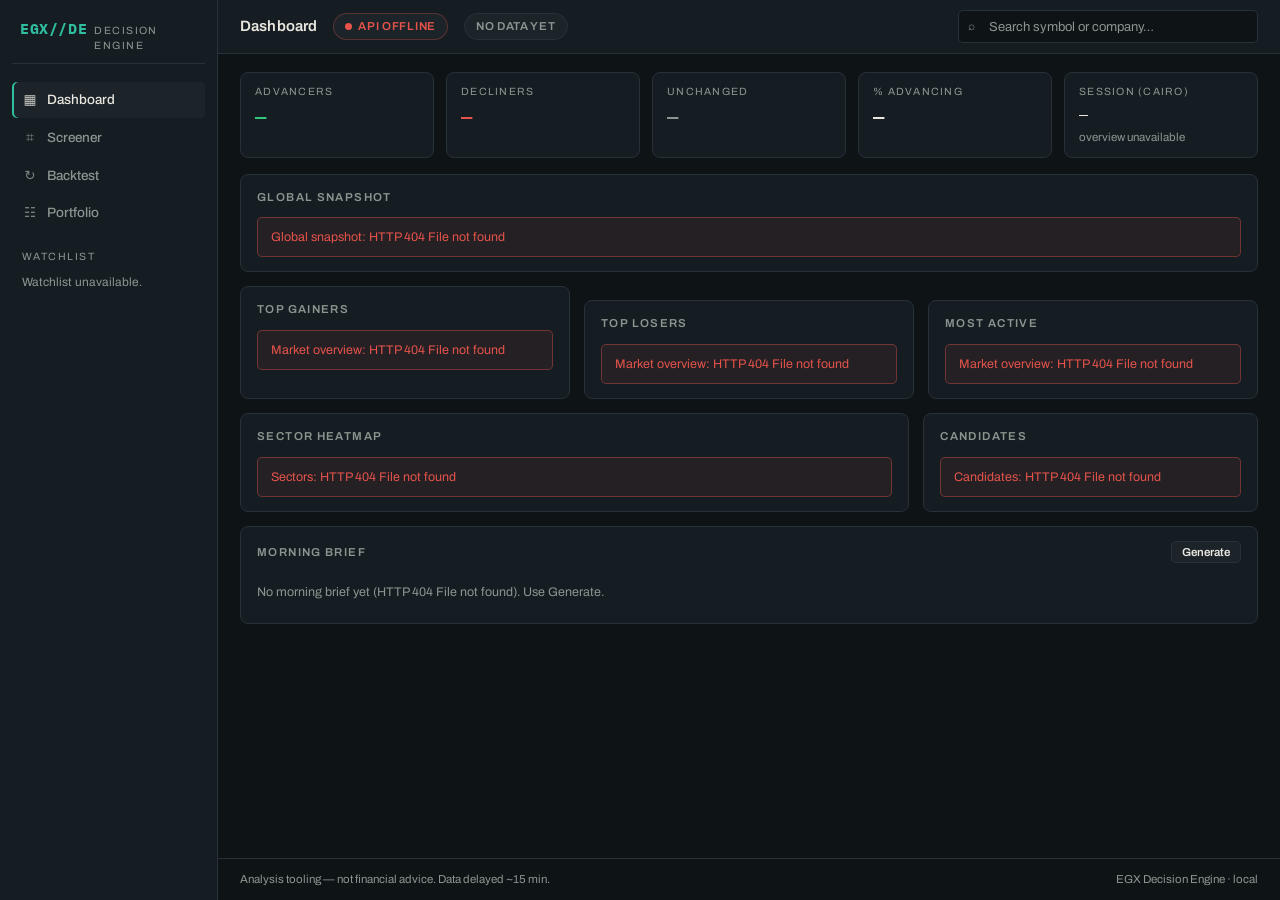
==== web/index.html @ e4b248fb "Add EGX decision engine app, web UI, tests, and docs" ====
<!DOCTYPE html>
<html lang="en">
<head>
<meta charset="utf-8">
<meta name="viewport" content="width=device-width, initial-scale=1">
<title>Dashboard — EGX Decision Engine</title>
<link rel="preconnect" href="https://fonts.googleapis.com">
<link rel="preconnect" href="https://fonts.gstatic.com" crossorigin>
<link href="https://fonts.googleapis.com/css2?family=Archivo:wght@400;500;600;700&family=IBM+Plex+Mono:wght@400;500;600;700&display=swap" rel="stylesheet">
<link rel="stylesheet" href="assets/app.css">
</head>
<body>
<div class="app">
  <aside id="sidebar"></aside>
  <div class="main">
    <header id="topbar"></header>
    <main class="content">

      <div class="stat-row" id="stat-row">
        <div class="stat"><div class="stat-label">Advancers</div><div class="stat-value up" id="st-adv">—</div></div>
        <div class="stat"><div class="stat-label">Decliners</div><div class="stat-value down" id="st-dec">—</div></div>
        <div class="stat"><div class="stat-label">Unchanged</div><div class="stat-value flat" id="st-unch">—</div></div>
        <div class="stat"><div class="stat-label">% Advancing</div><div class="stat-value" id="st-padv">—</div></div>
        <div class="stat"><div class="stat-label">Session (Cairo)</div><div class="stat-value" id="st-session" style="font-size:15px">—</div><div class="stat-sub" id="st-session-sub"></div></div>
      </div>

      <div class="card" style="margin-bottom:14px">
        <div class="card-title"><span>Global snapshot</span></div>
        <div id="global-strip"><div class="skeleton"><div class="sk-line" style="width:70%"></div></div></div>
      </div>

      <div class="grid grid-3" style="margin-bottom:14px">
        <div class="card">
          <div class="card-title"><span>Top gainers</span></div>
          <div id="tbl-gainers"></div>
        </div>
        <div class="card">
          <div class="card-title"><span>Top losers</span></div>
          <div id="tbl-losers"></div>
        </div>
        <div class="card">
          <div class="card-title"><span>Most active</span></div>
          <div id="tbl-active"></div>
        </div>
      </div>

      <div class="grid grid-main" style="margin-bottom:14px">
        <div class="card" style="margin:0">
          <div class="card-title"><span>Sector heatmap</span><span class="as-of muted" id="sectors-asof"></span></div>
          <div id="heatmap"></div>
        </div>
        <div class="card" style="margin:0">
          <div class="card-title"><span>Candidates</span><span class="as-of muted" id="cands-asof"></span></div>
          <div id="candidates"></div>
        </div>
      </div>

      <div class="card">
        <div class="card-title">
          <span>Morning brief</span>
          <button class="btn small" id="btn-brief">Generate</button>
        </div>
        <div id="brief-box"></div>
      </div>

    </main>
    <footer class="footer">
      <span>Analysis tooling — not financial advice. Data delayed ~15 min.</span>
      <span class="muted">EGX Decision Engine · local</span>
    </footer>
  </div>
</div>

<script src="assets/api.js"></script>
<script src="assets/ui.js"></script>
<script>
(function () {
  "use strict";
  var U = window.UI;

  document.addEventListener("DOMContentLoaded", function () {
    renderSidebar("dashboard");
    renderTopbar("Dashboard");
    renderMobileNav("dashboard");
    loadOverview();
    loadGlobal();
    loadSectors();
    loadCandidates();
    loadBrief();
    document.getElementById("btn-brief").addEventListener("click", generateBrief);
  });

  /* ---------- shared table builder ---------- */

  function stockTable(rows, changeKeyFirst) {
    if (!rows || !rows.length) return el("div", { class: "empty-note", text: "No rows returned." });
    var tbody = el("tbody");
    rows.slice(0, 8).forEach(function (row) {
      var sym = U.symbolOf(row) || "?";
      var price = U.pickNum(row, U.KEYS.PRICE);
      var chg = U.pickNum(row, U.KEYS.CHANGE);
      var vol = U.pickNum(row, U.KEYS.VOLUME);
      tbody.appendChild(el("tr", {
        style: { cursor: "pointer" },
        onclick: function () { window.location.href = "stock.html?symbol=" + encodeURIComponent(sym); },
      }, [
        el("td", {}, el("a", { class: "sym", href: "stock.html?symbol=" + encodeURIComponent(sym), text: sym, onclick: function (e) { e.stopPropagation(); } })),
        el("td", { class: "num", text: fmtNum(price) }),
        el("td", { class: "num" }, fmtPct(chg)),
        el("td", { class: "num muted", text: fmtCompact(vol) }),
      ]));
    });
    return el("div", { class: "tbl-wrap" }, el("table", { class: "tbl" }, [
      el("thead", {}, el("tr", {}, [
        el("th", { text: "Symbol" }), el("th", { class: "num", text: "Price" }),
        el("th", { class: "num", text: changeKeyFirst || "Chg %" }), el("th", { class: "num", text: "Vol" }),
      ])),
      tbody,
    ]));
  }

  function allStockRows(ov) {
    var seen = {}, out = [];
    ["gainers", "top_gainers", "losers", "top_losers", "most_active", "active", "stocks", "results", "data", "overview"].forEach(function (hint) {
      var arr = U.firstArray(ov, [hint]) || [];
      arr.forEach(function (r) {
        var s = U.symbolOf(r);
        if (s && !seen[s]) { seen[s] = 1; out.push(r); }
      });
    });
    return out;
  }

  /* ---------- overview: breadth + gainers/losers/active ---------- */

  function loadOverview() {
    var boxes = ["tbl-gainers", "tbl-losers", "tbl-active"].map(function (id) { return document.getElementById(id); });
    boxes.forEach(function (b) { U.clear(b).appendChild(U.skeleton(5)); });

    API.get("/api/market/overview").then(function (ov) {
      // breadth (Module B guarantees this key)
      var br = U.pick(ov, ["breadth"]) || {};
      setText("st-adv", fmtNum(U.pickNum(br, ["advancers", "advancing", "up"]), 0));
      setText("st-dec", fmtNum(U.pickNum(br, ["decliners", "declining", "down"]), 0));
      setText("st-unch", fmtNum(U.pickNum(br, ["unchanged", "flat"]), 0));
      var padv = U.pickNum(br, ["pct_advancing", "pctAdvancing", "advancing_pct"]);
      setText("st-padv", padv === null ? "—" : padv.toFixed(1) + "%");

      var sess = U.pick(ov, ["session"]) || {};
      var open = !!U.pick(sess, ["open", "is_open"]);
      var sEl = document.getElementById("st-session");
      sEl.textContent = open ? "OPEN" : "CLOSED";
      sEl.className = "stat-value " + (open ? "up" : "down");
      var nowC = U.pick(sess, ["now_cairo", "now"]);
      var nextO = U.pick(sess, ["next_open", "nextOpen"]);
      setText("st-session-sub", open ? (typeof nowC === "string" ? nowC.slice(11, 16) + " Cairo" : "") : (typeof nextO === "string" ? "next: " + nextO.slice(0, 16).replace("T", " ") : ""));

      // gainers / losers / most active — defensive with sorted fallback
      var all = allStockRows(ov);
      var gainers = U.firstArray(ov, ["top_gainers", "gainers"]);
      var losers = U.firstArray(ov, ["top_losers", "losers"]);
      var active = U.firstArray(ov, ["most_active", "active", "volume_leaders", "top_volume"]);
      var byChg = all.slice().sort(function (a, b) { return (U.pickNum(b, U.KEYS.CHANGE) || 0) - (U.pickNum(a, U.KEYS.CHANGE) || 0); });
      if (!gainers || !gainers.length) gainers = byChg.slice(0, 8);
      if (!losers || !losers.length) losers = byChg.slice().reverse().slice(0, 8);
      if (!active || !active.length) {
        active = all.slice().sort(function (a, b) { return (U.pickNum(b, U.KEYS.VOLUME) || 0) - (U.pickNum(a, U.KEYS.VOLUME) || 0); }).slice(0, 8);
      }
      U.clear(boxes[0]).appendChild(stockTable(gainers));
      U.clear(boxes[1]).appendChild(stockTable(losers));
      U.clear(boxes[2]).appendChild(stockTable(active));
    }).catch(function (e) {
      boxes.forEach(function (b) { U.clear(b).appendChild(U.errorBox("Market overview: " + e.message)); });
      setText("st-session-sub", "overview unavailable");
    });
  }

  /* ---------- global snapshot strip ---------- */

  function loadGlobal() {
    var box = document.getElementById("global-strip");
    U.load(box, function () { return API.get("/api/market/global"); }, function (c, snap) {
      var strip = el("div", { class: "strip" });
      var rows = U.firstArray(snap, ["markets", "indices", "snapshot", "results", "data"]);
      if (rows) {
        rows.slice(0, 14).forEach(function (r) {
          strip.appendChild(stripItem(U.pick(r, ["name", "symbol", "ticker", "index"]) || "?", U.pickNum(r, U.KEYS.PRICE), U.pickNum(r, U.KEYS.CHANGE)));
        });
      } else if (snap && typeof snap === "object") {
        // object keyed by market name
        var count = 0;
        for (var k in snap) {
          if (count >= 14) break;
          var v = snap[k];
          if (v && typeof v === "object") {
            strip.appendChild(stripItem(k, U.pickNum(v, U.KEYS.PRICE), U.pickNum(v, U.KEYS.CHANGE)));
            count++;
          } else if (typeof v === "number") {
            strip.appendChild(stripItem(k, v, null));
            count++;
          }
        }
      }
      if (!strip.childNodes.length) { c.appendChild(U.renderObject(snap)); return; }
      c.appendChild(strip);
    }, { lines: 2, label: "Global snapshot" });
  }

  function stripItem(name, val, chg) {
    var it = el("span", { class: "strip-item" }, [
      el("span", { class: "si-name", text: String(name) }),
      el("span", { class: "si-val", text: fmtNum(val) }),
    ]);
    if (chg !== null && chg !== undefined) it.appendChild(fmtPct(chg));
    return it;
  }

  /* ---------- sector heatmap ---------- */

  function loadSectors() {
    var box = document.getElementById("heatmap");
    U.load(box, function () { return API.get("/api/market/sectors"); }, function (c, data) {
      var asof = U.pick(data, ["as_of", "asOf", "timestamp"]);
      if (typeof asof === "string") setText("sectors-asof", asof.slice(0, 16).replace("T", " "));

      var rows = U.firstArray(data, ["sectors", "results", "data", "scan"]);
      var tiles = [];
      if (rows) {
        rows.forEach(function (r) {
          var name = U.pick(r, ["sector", "name", "sector_name", "label"]);
          if (!name || typeof name !== "string") return;
          tiles.push({
            name: name,
            chg: U.pickNum(r, ["avg_change_pct", "avg_change", "change_pct", "changePercent", "change", "performance", "pct"]),
            extra: U.pickNum(r, ["count", "stocks", "n", "symbols_count"]),
          });
        });
      } else if (data && typeof data === "object") {
        for (var k in data) {
          var v = data[k];
          if (v && typeof v === "object" && !Array.isArray(v)) {
            var chg = U.pickNum(v, ["avg_change_pct", "avg_change", "change_pct", "change", "performance"]);
            if (chg !== null || U.pick(v, ["sector", "name"])) tiles.push({ name: k, chg: chg, extra: null });
          }
        }
      }
      if (!tiles.length) { c.appendChild(U.renderObject(data)); return; }

      tiles.sort(function (a, b) { return (b.chg || 0) - (a.chg || 0); });
      var grid = el("div", { class: "heatmap" });
      tiles.forEach(function (t) {
        var chg = t.chg;
        var bg = "var(--panel2)";
        if (chg !== null) {
          var alpha = Math.min(0.5, Math.abs(chg) / 5 + 0.06);
          bg = chg >= 0 ? "rgba(52,199,123," + alpha.toFixed(2) + ")" : "rgba(229,83,75," + alpha.toFixed(2) + ")";
        }
        grid.appendChild(el("div", { class: "heat-tile", style: { background: bg }, title: t.name }, [
          el("div", { class: "heat-name", text: t.name }),
          el("div", { class: "heat-pct " + U.changeClass(chg), text: chg === null ? "—" : (chg > 0 ? "+" : "") + chg.toFixed(2) + "%" }),
        ]));
      });
      c.appendChild(grid);
    }, { lines: 5, label: "Sectors" });
  }

  /* ---------- candidates panel ---------- */

  function loadCandidates() {
    var box = document.getElementById("candidates");
    U.load(box, function () { return API.get("/api/screener/candidates"); }, function (c, data) {
      var asof = U.pick(data, ["as_of", "asOf"]);
      if (typeof asof === "string") setText("cands-asof", asof.slice(0, 16).replace("T", " "));
      // Use the canonical key directly (even when empty) so an empty scan
      // never falls through to unrelated arrays like scanner_errors.
      var rows = (data && Array.isArray(data.candidates))
        ? data.candidates
        : (U.firstArray(data, ["candidates", "results"]) || []);
      if (!rows.length) { c.appendChild(el("div", { class: "empty-note", text: "No candidates from today's scans." })); return; }

      var tbody = el("tbody");
      rows.slice(0, 10).forEach(function (r) {
        var sym = U.symbolOf(r) || "?";
        var score = U.pickNum(r, ["score", "total_score", "stock_score"]);
        var scanners = U.pick(r, ["scanners", "hits", "sources", "matched"]);
        var badges = el("div");
        (Array.isArray(scanners) ? scanners : (typeof scanners === "string" ? [scanners] : [])).forEach(function (s) {
          badges.appendChild(el("span", { class: "hit-badge", text: String(s) }));
        });
        tbody.appendChild(el("tr", {
          style: { cursor: "pointer" },
          onclick: function () { window.location.href = "stock.html?symbol=" + encodeURIComponent(sym); },
        }, [
          el("td", {}, [
            el("a", { class: "sym", href: "stock.html?symbol=" + encodeURIComponent(sym), text: sym, onclick: function (e) { e.stopPropagation(); } }),
            badges,
          ]),
          el("td", { class: "num", text: fmtNum(U.pickNum(r, U.KEYS.PRICE)) }),
          el("td", { class: "num" }, fmtPct(U.pickNum(r, U.KEYS.CHANGE))),
          el("td", { class: "num", text: score === null ? "—" : fmtNum(score, 1) }),
        ]));
      });
      c.appendChild(el("div", { class: "tbl-wrap" }, el("table", { class: "tbl" }, [
        el("thead", {}, el("tr", {}, [
          el("th", { text: "Symbol / scanners" }), el("th", { class: "num", text: "Price" }),
          el("th", { class: "num", text: "Chg %" }), el("th", { class: "num", text: "Score" }),
        ])),
        tbody,
      ])));
    }, { pill: "Running scanners… (can take a minute)", label: "Candidates" });
  }

  /* ---------- morning brief ---------- */

  function loadBrief() {
    var box = document.getElementById("brief-box");
    U.clear(box).appendChild(U.skeleton(3));
    API.get("/api/brief/latest?kind=morning").then(function (b) {
      renderBrief(box, b);
    }).catch(function (e) {
      U.clear(box).appendChild(el("div", { class: "empty-note", text: "No morning brief yet (" + e.message + "). Use Generate." }));
    });
  }

  function renderBrief(box, b) {
    U.clear(box);
    var content = U.pick(b, ["content", "text", "brief", "body"]);
    if (typeof content !== "string" || !content.trim()) { box.appendChild(U.renderObject(b)); return; }
    var date = U.pick(b, ["date", "created_at"]);
    if (typeof date === "string") box.appendChild(el("div", { class: "muted", style: { fontSize: "11px", marginBottom: "8px" }, text: date }));
    box.appendChild(el("div", { class: "brief-text", text: content }));
  }

  function generateBrief() {
    var btn = document.getElementById("btn-brief");
    var box = document.getElementById("brief-box");
    btn.disabled = true;
    U.clear(box).appendChild(U.loadingPill("Generating morning brief… (LLM call, may take ~1 min)"));
    API.post("/api/brief/morning").then(function (b) {
      renderBrief(box, b);
      toast("Morning brief generated.", "success");
    }).catch(function (e) {
      U.clear(box).appendChild(U.errorBox("Brief generation failed: " + e.message));
      toast("Brief failed: " + e.message, "error");
    }).finally(function () { btn.disabled = false; });
  }

  function setText(id, txt) {
    var n = document.getElementById(id);
    if (n) n.textContent = txt;
  }
})();
</script>
</body>
</html>
---- web/assets/app.css ----
/* ============================================================
   EGX Decision Engine — shared stylesheet (Module F)
   Dark financial terminal. No frameworks, no build step.
   ============================================================ */

:root {
  --bg: #0E1316;
  --panel: #161D22;
  --panel2: #1C242A;
  --line: #26313A;
  --ink: #E8E6DE;
  --muted: #8B958F;
  --accent: #2FBFA0;
  --up: #34C77B;
  --down: #E5534B;
  --warn: #D2A44C;

  --font-ui: "Archivo", system-ui, -apple-system, "Segoe UI", sans-serif;
  --font-mono: "IBM Plex Mono", ui-monospace, "Cascadia Mono", Consolas, monospace;

  --radius: 8px;
  --radius-sm: 5px;
  --sidebar-w: 218px;
  --topbar-h: 54px;
}

* { box-sizing: border-box; margin: 0; padding: 0; }

html { color-scheme: dark; }

body {
  background: var(--bg);
  color: var(--ink);
  font-family: var(--font-ui);
  font-size: 14px;
  line-height: 1.45;
  -webkit-font-smoothing: antialiased;
}

a { color: var(--accent); text-decoration: none; }
a:hover { text-decoration: underline; }

/* ---------- App shell ---------- */

.app { display: flex; min-height: 100vh; }

.main {
  flex: 1;
  min-width: 0;
  display: flex;
  flex-direction: column;
}

.content {
  flex: 1;
  padding: 18px 22px 30px;
  max-width: 1480px;
  width: 100%;
  margin: 0 auto;
}

/* ---------- Sidebar ---------- */

.sidebar {
  width: var(--sidebar-w);
  flex-shrink: 0;
  background: var(--panel);
  border-right: 1px solid var(--line);
  padding: 16px 12px;
  display: flex;
  flex-direction: column;
  gap: 18px;
  position: sticky;
  top: 0;
  height: 100vh;
  overflow-y: auto;
}

.brand {
  display: flex;
  align-items: baseline;
  gap: 7px;
  padding: 2px 8px 10px;
  border-bottom: 1px solid var(--line);
}
.brand .brand-mark {
  font-family: var(--font-mono);
  font-weight: 700;
  font-size: 15px;
  color: var(--accent);
  letter-spacing: 0.04em;
}
.brand .brand-sub {
  font-size: 10.5px;
  color: var(--muted);
  text-transform: uppercase;
  letter-spacing: 0.14em;
}

.nav { display: flex; flex-direction: column; gap: 2px; }
.nav a {
  display: flex;
  align-items: center;
  gap: 9px;
  padding: 8px 10px;
  border-radius: var(--radius-sm);
  color: var(--muted);
  font-weight: 500;
  font-size: 13.5px;
  transition: background 0.12s, color 0.12s;
}
.nav a:hover { background: var(--panel2); color: var(--ink); text-decoration: none; }
.nav a.active {
  background: var(--panel2);
  color: var(--ink);
  box-shadow: inset 2px 0 0 var(--accent);
}
.nav a .nav-ico { width: 16px; text-align: center; opacity: 0.85; }

.side-section-title {
  font-size: 10.5px;
  text-transform: uppercase;
  letter-spacing: 0.14em;
  color: var(--muted);
  padding: 0 10px 6px;
}
.watchlist-quick { display: flex; flex-direction: column; gap: 1px; }
.watchlist-quick a {
  display: flex;
  justify-content: space-between;
  align-items: baseline;
  padding: 5px 10px;
  border-radius: var(--radius-sm);
  font-family: var(--font-mono);
  font-size: 12.5px;
  color: var(--ink);
}
.watchlist-quick a:hover { background: var(--panel2); text-decoration: none; }
.watchlist-quick .wl-note {
  font-family: var(--font-ui);
  color: var(--muted);
  font-size: 11px;
  max-width: 90px;
  overflow: hidden;
  text-overflow: ellipsis;
  white-space: nowrap;
}
.side-empty { padding: 4px 10px; color: var(--muted); font-size: 12px; }

/* ---------- Topbar ---------- */

.topbar {
  height: var(--topbar-h);
  flex-shrink: 0;
  display: flex;
  align-items: center;
  gap: 16px;
  padding: 0 22px;
  background: var(--panel);
  border-bottom: 1px solid var(--line);
  position: sticky;
  top: 0;
  z-index: 40;
}
.topbar .page-title { font-size: 15px; font-weight: 600; letter-spacing: 0.01em; }
.topbar .spacer { flex: 1; }

.search-box { position: relative; }
.search-box input {
  width: 240px;
  background: var(--bg);
  border: 1px solid var(--line);
  border-radius: var(--radius-sm);
  color: var(--ink);
  font-family: var(--font-mono);
  font-size: 13px;
  padding: 7px 10px 7px 30px;
  transition: border-color 0.12s;
}
.search-box input:focus { outline: none; border-color: var(--accent); }
.search-box input::placeholder { color: var(--muted); font-family: var(--font-ui); }
.search-box .search-ico {
  position: absolute;
  left: 10px;
  top: 50%;
  transform: translateY(-50%);
  color: var(--muted);
  font-size: 12px;
  pointer-events: none;
}

/* ---------- Symbol autocomplete ---------- */

.search-box input { width: 300px; }

.ac-menu {
  display: none;
  position: absolute;
  z-index: 60;
  top: calc(100% + 6px);
  left: 0;
  right: 0;
  min-width: 320px;
  max-height: 340px;
  overflow-y: auto;
  background: var(--panel);
  border: 1px solid var(--line);
  border-radius: var(--radius-sm);
  box-shadow: 0 12px 28px rgba(0, 0, 0, 0.45);
}
.ac-menu.show { display: block; }

.ac-item {
  display: flex;
  align-items: baseline;
  gap: 9px;
  padding: 7px 11px;
  cursor: pointer;
  border-bottom: 1px solid var(--line);
}
.ac-item:last-child { border-bottom: none; }
.ac-item.active { background: var(--panel2); }

.ac-sym {
  font-family: var(--font-mono);
  font-size: 12.5px;
  font-weight: 600;
  color: var(--accent);
  flex: 0 0 auto;
  min-width: 52px;
}
.ac-name {
  font-size: 12px;
  color: var(--ink);
  flex: 1 1 auto;
  overflow: hidden;
  text-overflow: ellipsis;
  white-space: nowrap;
}
.ac-badge {
  font-family: var(--font-mono);
  font-size: 9.5px;
  letter-spacing: 0.04em;
  color: var(--muted);
  border: 1px solid var(--line);
  border-radius: 3px;
  padding: 1px 4px;
  flex: 0 0 auto;
}
.ac-empty {
  padding: 10px 11px;
  font-size: 12px;
  color: var(--muted);
}

/* ---------- Pills, badges ---------- */

.pill {
  display: inline-flex;
  align-items: center;
  gap: 6px;
  padding: 4px 11px;
  border-radius: 999px;
  font-size: 11.5px;
  font-weight: 600;
  letter-spacing: 0.06em;
  text-transform: uppercase;
  border: 1px solid var(--line);
  background: var(--panel2);
  color: var(--muted);
  white-space: nowrap;
}
.pill .dot { width: 7px; height: 7px; border-radius: 50%; background: var(--muted); }
.pill.open { color: var(--up); border-color: rgba(52, 199, 123, 0.35); }
.pill.open .dot { background: var(--up); box-shadow: 0 0 6px rgba(52, 199, 123, 0.7); }
.pill.closed { color: var(--down); border-color: rgba(229, 83, 75, 0.3); }
.pill.closed .dot { background: var(--down); }
.pill.loading { color: var(--muted); }

.badge {
  display: inline-block;
  padding: 2px 8px;
  border-radius: 4px;
  font-size: 11px;
  font-weight: 600;
  letter-spacing: 0.04em;
  text-transform: uppercase;
  background: var(--panel2);
  border: 1px solid var(--line);
  color: var(--muted);
  white-space: nowrap;
}
.badge.up, .badge.buy { color: var(--up); border-color: rgba(52, 199, 123, 0.4); background: rgba(52, 199, 123, 0.08); }
.badge.down, .badge.sell { color: var(--down); border-color: rgba(229, 83, 75, 0.4); background: rgba(229, 83, 75, 0.08); }
.badge.warn, .badge.neutral { color: var(--warn); border-color: rgba(210, 164, 76, 0.4); background: rgba(210, 164, 76, 0.08); }
.badge.accent { color: var(--accent); border-color: rgba(47, 191, 160, 0.4); background: rgba(47, 191, 160, 0.08); }

.hit-badge {
  display: inline-block;
  padding: 1px 7px;
  margin: 1px 2px 1px 0;
  border-radius: 3px;
  font-family: var(--font-mono);
  font-size: 10.5px;
  color: var(--accent);
  background: rgba(47, 191, 160, 0.1);
  border: 1px solid rgba(47, 191, 160, 0.3);
}

/* ---------- Color semantics ---------- */

.up { color: var(--up); }
.down { color: var(--down); }
.flat { color: var(--muted); }
.warn-text { color: var(--warn); }
.muted { color: var(--muted); }

/* ---------- Numbers ---------- */

.num, .mono, td.num, .tbl td.num {
  font-family: var(--font-mono);
  font-variant-numeric: tabular-nums;
  font-size: 13px;
}

/* ---------- Cards & panels ---------- */

.card {
  background: var(--panel);
  border: 1px solid var(--line);
  border-radius: var(--radius);
  padding: 14px 16px;
}
.card + .card { margin-top: 14px; }

.card-title {
  display: flex;
  align-items: center;
  justify-content: space-between;
  gap: 10px;
  font-size: 11.5px;
  font-weight: 600;
  text-transform: uppercase;
  letter-spacing: 0.12em;
  color: var(--muted);
  margin-bottom: 12px;
}
.card-title .as-of { font-weight: 400; letter-spacing: 0; text-transform: none; font-size: 11px; }

.grid { display: grid; gap: 14px; }
.grid-2 { grid-template-columns: repeat(2, minmax(0, 1fr)); }
.grid-3 { grid-template-columns: repeat(3, minmax(0, 1fr)); }
.grid-main { grid-template-columns: minmax(0, 2fr) minmax(0, 1fr); }

/* ---------- Stat row ---------- */

.stat-row {
  display: grid;
  grid-template-columns: repeat(auto-fit, minmax(150px, 1fr));
  gap: 12px;
  margin-bottom: 16px;
}
.stat {
  background: var(--panel);
  border: 1px solid var(--line);
  border-radius: var(--radius);
  padding: 11px 14px;
}
.stat .stat-label {
  font-size: 10.5px;
  text-transform: uppercase;
  letter-spacing: 0.12em;
  color: var(--muted);
  margin-bottom: 5px;
}
.stat .stat-value {
  font-family: var(--font-mono);
  font-variant-numeric: tabular-nums;
  font-size: 19px;
  font-weight: 600;
}
.stat .stat-sub { font-size: 11.5px; color: var(--muted); margin-top: 3px; }

/* ---------- Tables ---------- */

.tbl-wrap { overflow-x: auto; }
.tbl { width: 100%; border-collapse: collapse; }
.tbl th {
  text-align: left;
  font-size: 10.5px;
  font-weight: 600;
  text-transform: uppercase;
  letter-spacing: 0.1em;
  color: var(--muted);
  padding: 7px 10px;
  border-bottom: 1px solid var(--line);
  white-space: nowrap;
  user-select: none;
}
.tbl th.sortable { cursor: pointer; }
.tbl th.sortable:hover { color: var(--ink); }
.tbl td {
  padding: 7px 10px;
  border-bottom: 1px solid rgba(38, 49, 58, 0.55);
  vertical-align: middle;
}
.tbl td.num, .tbl th.num { text-align: right; }
.tbl tbody tr { transition: background 0.1s; }
.tbl tbody tr:hover { background: var(--panel2); }
.tbl tbody tr:last-child td { border-bottom: none; }
.tbl .sym {
  font-family: var(--font-mono);
  font-weight: 600;
  font-size: 13px;
  color: var(--ink);
}
.tbl a.sym:hover { color: var(--accent); text-decoration: none; }

/* ---------- Heatmap ---------- */

.heatmap {
  display: grid;
  grid-template-columns: repeat(auto-fill, minmax(140px, 1fr));
  gap: 8px;
}
.heat-tile {
  border-radius: var(--radius-sm);
  border: 1px solid var(--line);
  padding: 10px 11px;
  min-height: 68px;
  display: flex;
  flex-direction: column;
  justify-content: space-between;
  cursor: default;
  transition: transform 0.1s, border-color 0.1s;
}
.heat-tile:hover { transform: translateY(-1px); border-color: var(--muted); }
.heat-tile .heat-name {
  font-size: 12px;
  font-weight: 600;
  overflow: hidden;
  text-overflow: ellipsis;
  display: -webkit-box;
  -webkit-line-clamp: 2;
  -webkit-box-orient: vertical;
}
.heat-tile .heat-pct {
  font-family: var(--font-mono);
  font-variant-numeric: tabular-nums;
  font-size: 14px;
  font-weight: 600;
}

/* ---------- Score bars ---------- */

.score-bars { display: flex; flex-direction: column; gap: 9px; }
.score-bar-row { display: grid; grid-template-columns: 130px 1fr 48px; align-items: center; gap: 10px; }
.score-bar-label { font-size: 12px; color: var(--muted); overflow: hidden; text-overflow: ellipsis; white-space: nowrap; }
.score-bar-track {
  height: 7px;
  background: var(--bg);
  border-radius: 4px;
  overflow: hidden;
  border: 1px solid var(--line);
}
.score-bar-fill {
  height: 100%;
  background: var(--accent);
  border-radius: 4px;
  transition: width 0.4s ease;
}
.score-bar-fill.low { background: var(--down); }
.score-bar-fill.mid { background: var(--warn); }
.score-bar-val {
  font-family: var(--font-mono);
  font-variant-numeric: tabular-nums;
  font-size: 12px;
  text-align: right;
}
.score-big {
  font-family: var(--font-mono);
  font-variant-numeric: tabular-nums;
  font-size: 34px;
  font-weight: 700;
  line-height: 1.1;
}

/* ---------- MTF grid ---------- */

.mtf-grid {
  display: grid;
  grid-template-columns: repeat(auto-fit, minmax(105px, 1fr));
  gap: 8px;
}
.mtf-cell {
  background: var(--panel2);
  border: 1px solid var(--line);
  border-radius: var(--radius-sm);
  padding: 9px 10px;
  text-align: center;
}
.mtf-cell .mtf-tf {
  font-family: var(--font-mono);
  font-size: 11px;
  color: var(--muted);
  margin-bottom: 5px;
  text-transform: uppercase;
}
.mtf-cell .mtf-trend { font-size: 12.5px; font-weight: 600; margin-bottom: 2px; }
.mtf-cell .mtf-mom { font-size: 11px; color: var(--muted); font-family: var(--font-mono); }
.mtf-note {
  margin-top: 9px;
  font-size: 11.5px;
  line-height: 1.5;
  color: var(--warn);
}
.mtf-align {
  display: flex;
  flex-wrap: wrap;
  gap: 6px;
  margin-top: 11px;
}
.mtf-align:empty { display: none; }
.badge.warn { color: var(--warn); border-color: var(--warn); }

/* ---------- Tabs ---------- */

.tabs {
  display: flex;
  gap: 2px;
  border-bottom: 1px solid var(--line);
  margin-bottom: 14px;
  overflow-x: auto;
}
.tab-btn {
  background: none;
  border: none;
  border-bottom: 2px solid transparent;
  color: var(--muted);
  font-family: var(--font-ui);
  font-size: 13px;
  font-weight: 500;
  padding: 9px 14px;
  cursor: pointer;
  white-space: nowrap;
  transition: color 0.12s;
}
.tab-btn:hover { color: var(--ink); }
.tab-btn.active { color: var(--accent); border-bottom-color: var(--accent); }
.tab-pane { display: none; }
.tab-pane.active { display: block; }

/* ---------- Forms & buttons ---------- */

.btn {
  display: inline-flex;
  align-items: center;
  gap: 6px;
  background: var(--panel2);
  border: 1px solid var(--line);
  border-radius: var(--radius-sm);
  color: var(--ink);
  font-family: var(--font-ui);
  font-size: 12.5px;
  font-weight: 600;
  padding: 7px 14px;
  cursor: pointer;
  transition: border-color 0.12s, background 0.12s;
}
.btn:hover { border-color: var(--accent); }
.btn:disabled { opacity: 0.5; cursor: not-allowed; }
.btn.primary { background: var(--accent); border-color: var(--accent); color: #08201A; }
.btn.primary:hover { filter: brightness(1.08); }
.btn.danger { color: var(--down); border-color: rgba(229, 83, 75, 0.4); }
.btn.small { padding: 4px 10px; font-size: 11.5px; }

.field { display: flex; flex-direction: column; gap: 4px; }
.field label {
  font-size: 10.5px;
  text-transform: uppercase;
  letter-spacing: 0.1em;
  color: var(--muted);
}
.field input, .field select, .field textarea {
  background: var(--bg);
  border: 1px solid var(--line);
  border-radius: var(--radius-sm);
  color: var(--ink);
  font-family: var(--font-mono);
  font-size: 13px;
  padding: 7px 10px;
}
.field input:focus, .field select:focus, .field textarea:focus {
  outline: none;
  border-color: var(--accent);
}
.form-row { display: flex; gap: 12px; flex-wrap: wrap; align-items: flex-end; }
.form-row .field { flex: 1; min-width: 110px; }

/* ---------- Star toggle ---------- */

.star-btn {
  background: none;
  border: none;
  cursor: pointer;
  font-size: 21px;
  line-height: 1;
  color: var(--muted);
  padding: 4px;
  transition: color 0.12s, transform 0.1s;
}
.star-btn:hover { transform: scale(1.15); color: var(--warn); }
.star-btn.on { color: var(--warn); }

/* ---------- States: loading / error / empty ---------- */

.skeleton { display: flex; flex-direction: column; gap: 8px; padding: 4px 0; }
.skeleton .sk-line {
  height: 13px;
  border-radius: 4px;
  background: linear-gradient(90deg, var(--panel2) 25%, #232E36 45%, var(--panel2) 65%);
  background-size: 220% 100%;
  animation: shimmer 1.3s infinite linear;
}
@keyframes shimmer {
  from { background-position: 120% 0; }
  to { background-position: -120% 0; }
}

.loading-pill {
  display: inline-flex;
  align-items: center;
  gap: 8px;
  color: var(--muted);
  font-size: 12.5px;
  padding: 6px 0;
}
.loading-pill::before {
  content: "";
  width: 12px;
  height: 12px;
  border: 2px solid var(--line);
  border-top-color: var(--accent);
  border-radius: 50%;
  animation: spin 0.8s linear infinite;
}
@keyframes spin { to { transform: rotate(360deg); } }

.error-box {
  border: 1px solid rgba(229, 83, 75, 0.4);
  background: rgba(229, 83, 75, 0.07);
  color: var(--down);
  border-radius: var(--radius-sm);
  padding: 10px 13px;
  font-size: 12.5px;
  word-break: break-word;
}
.empty-note { color: var(--muted); font-size: 12.5px; padding: 8px 0; }

.banner-reject {
  border: 1px solid rgba(229, 83, 75, 0.55);
  background: rgba(229, 83, 75, 0.12);
  color: var(--down);
  border-radius: var(--radius-sm);
  padding: 9px 13px;
  font-weight: 600;
  font-size: 13px;
  margin-bottom: 12px;
}

/* ---------- Definition-list fallback renderer ---------- */

.kv { display: grid; grid-template-columns: minmax(120px, max-content) 1fr; gap: 4px 16px; margin: 0; }
.kv dt {
  color: var(--muted);
  font-size: 12px;
  overflow: hidden;
  text-overflow: ellipsis;
  white-space: nowrap;
}
.kv dd {
  margin: 0;
  font-family: var(--font-mono);
  font-variant-numeric: tabular-nums;
  font-size: 12.5px;
  word-break: break-word;
}
.kv dd .kv { margin-top: 2px; margin-bottom: 6px; padding-left: 10px; border-left: 1px solid var(--line); }
.kv dd.kv-obj { font-family: var(--font-ui); }

/* ---------- Charts ---------- */

.chart-box {
  position: relative;
  width: 100%;
  height: 420px;
  border-radius: var(--radius-sm);
  overflow: hidden;
}
.chart-box.short { height: 300px; }

/* ---------- Global strip ---------- */

.strip { display: flex; gap: 8px; flex-wrap: wrap; }
.strip-item {
  display: flex;
  align-items: baseline;
  gap: 8px;
  background: var(--panel2);
  border: 1px solid var(--line);
  border-radius: var(--radius-sm);
  padding: 5px 10px;
  font-size: 12px;
}
.strip-item .si-name { color: var(--muted); font-size: 11px; }
.strip-item .si-val { font-family: var(--font-mono); font-variant-numeric: tabular-nums; }

/* ---------- Brief text ---------- */

.brief-text {
  white-space: pre-wrap;
  font-size: 13px;
  line-height: 1.65;
  max-height: 430px;
  overflow-y: auto;
  color: var(--ink);
}

/* ---------- Toast ---------- */

#toast-host {
  position: fixed;
  bottom: 20px;
  right: 20px;
  z-index: 999;
  display: flex;
  flex-direction: column;
  gap: 8px;
}
.toast {
  background: var(--panel2);
  border: 1px solid var(--line);
  border-left: 3px solid var(--accent);
  border-radius: var(--radius-sm);
  padding: 10px 14px;
  font-size: 13px;
  max-width: 340px;
  box-shadow: 0 6px 24px rgba(0, 0, 0, 0.45);
  animation: toast-in 0.18s ease;
}
.toast.error { border-left-color: var(--down); }
.toast.warn { border-left-color: var(--warn); }
.toast.success { border-left-color: var(--up); }
@keyframes toast-in {
  from { opacity: 0; transform: translateY(8px); }
  to { opacity: 1; transform: none; }
}

/* ---------- Footer ---------- */

.footer {
  padding: 12px 22px;
  border-top: 1px solid var(--line);
  color: var(--muted);
  font-size: 11.5px;
  display: flex;
  justify-content: space-between;
  gap: 12px;
  flex-wrap: wrap;
}

/* ---------- Stock header ---------- */

.stock-head {
  display: flex;
  align-items: center;
  gap: 16px;
  flex-wrap: wrap;
  margin-bottom: 16px;
}
.stock-head .sh-sym {
  font-family: var(--font-mono);
  font-size: 26px;
  font-weight: 700;
  letter-spacing: 0.02em;
}
.stock-head .sh-price {
  font-family: var(--font-mono);
  font-variant-numeric: tabular-nums;
  font-size: 26px;
  font-weight: 600;
}
.stock-head .sh-chg {
  font-family: var(--font-mono);
  font-variant-numeric: tabular-nums;
  font-size: 16px;
  font-weight: 600;
}

/* ---------- Plan levels ---------- */

.plan-levels { display: grid; grid-template-columns: repeat(auto-fit, minmax(105px, 1fr)); gap: 10px; }
.plan-level { background: var(--panel2); border: 1px solid var(--line); border-radius: var(--radius-sm); padding: 8px 10px; }
.plan-level .pl-label { font-size: 10px; text-transform: uppercase; letter-spacing: 0.1em; color: var(--muted); }
.plan-level .pl-val { font-family: var(--font-mono); font-variant-numeric: tabular-nums; font-size: 15px; font-weight: 600; margin-top: 2px; }
.plan-level.entry .pl-val { color: var(--accent); }
.plan-level.stop .pl-val { color: var(--down); }
.plan-level.target .pl-val { color: var(--up); }

/* ---------- News ---------- */

.news-item { padding: 9px 0; border-bottom: 1px solid rgba(38, 49, 58, 0.55); }
.news-item:last-child { border-bottom: none; }
.news-item .news-title { font-size: 13px; font-weight: 600; }
.news-item .news-meta { font-size: 11px; color: var(--muted); margin-top: 2px; }

/* ---------- Mobile navigation ----------
   Rendered by ui.js renderMobileNav(); hidden on wide screens where the
   sidebar is the navigation. Below 860px the sidebar is hidden and this is
   the ONLY way to move between pages. */

.mobile-nav { display: none; }

/* ---------- Responsive ---------- */

@media (max-width: 1080px) {
  .grid-main, .grid-2, .grid-3 { grid-template-columns: 1fr; }
}
@media (max-width: 860px) {
  .sidebar { display: none; }
  .search-box input { width: 160px; }
  .content { padding: 14px; }

  /* The topbar is sticky on wide screens; below 860px the NAV is the thing
     that must stay reachable, so the topbar goes static (it can also wrap to
     two rows here, which would make any fixed offset wrong) and the nav
     pins at the true top. */
  .topbar { position: static; }
  .mobile-nav {
    display: flex;
    gap: 4px;
    overflow-x: auto;
    padding: 8px 14px;
    background: var(--panel);
    border-bottom: 1px solid var(--line);
    position: sticky;
    top: 0;
    z-index: 45;
  }
  .mobile-nav a {
    flex: 0 0 auto;
    display: inline-flex;
    align-items: center;
    gap: 6px;
    padding: 7px 12px;
    border-radius: var(--radius);
    color: var(--muted);
    text-decoration: none;
    font-size: 13px;
    white-space: nowrap;
  }
  .mobile-nav a.active,
  .mobile-nav a:hover { background: var(--panel2); color: var(--ink); }
  .mobile-nav a:focus-visible { outline: 2px solid var(--accent); outline-offset: -2px; }

  .topbar { flex-wrap: wrap; row-gap: 6px; }
  .stock-head { flex-wrap: wrap; row-gap: 6px; }
}
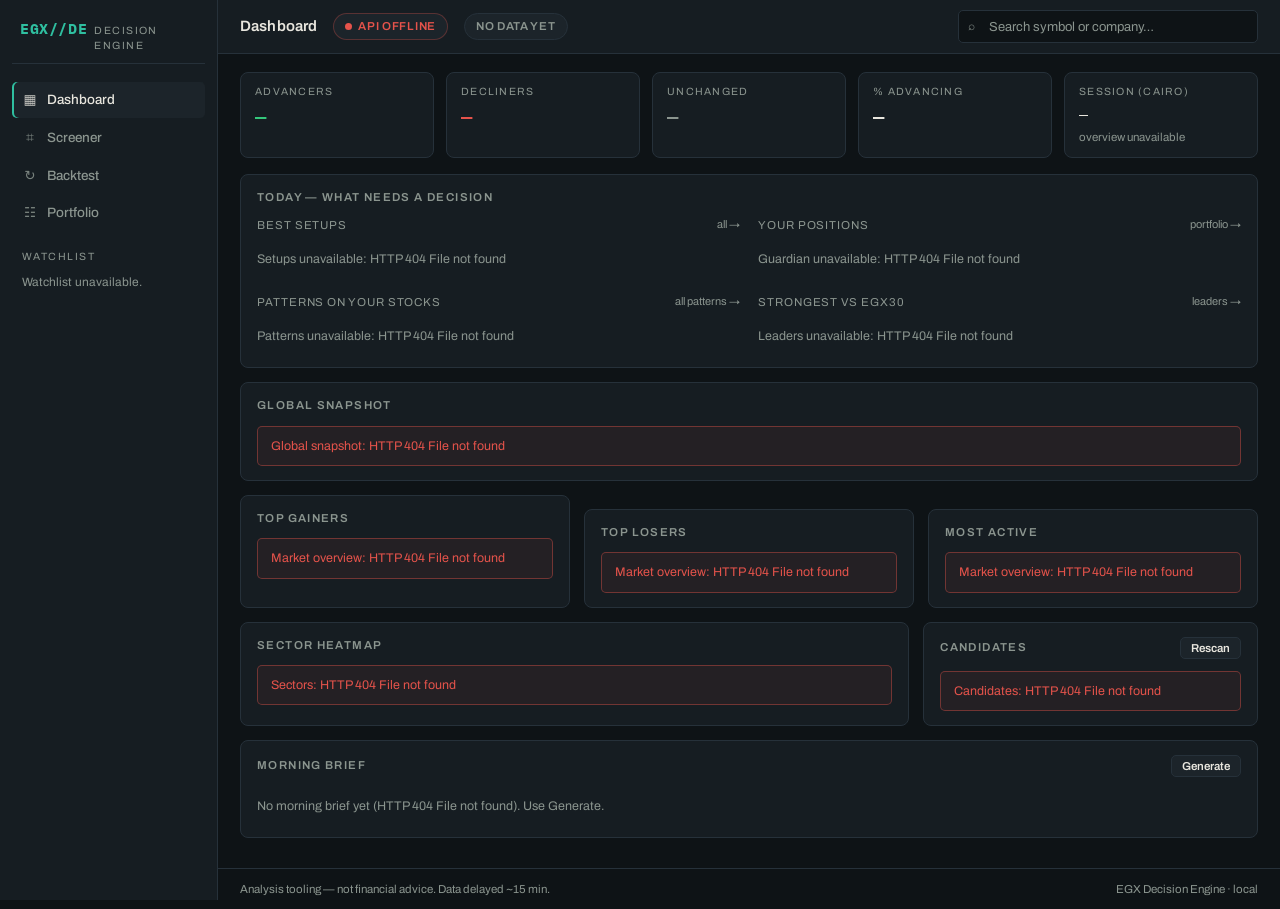
==== commit 9b3225cf: "Ship all decision-support features and rebuild USER_GUIDE.md Features shipped (2026-09-02/03): - Dec" ====
--- a/web/index.html
+++ b/web/index.html
@@ -24,6 +24,28 @@
         <div class="stat"><div class="stat-label">Session (Cairo)</div><div class="stat-value" id="st-session" style="font-size:15px">—</div><div class="stat-sub" id="st-session-sub"></div></div>
       </div>
 
+      <div class="card" style="margin-bottom:14px" id="today-card">
+        <div class="card-title"><span>Today — what needs a decision</span><span class="as-of muted" id="today-asof"></span></div>
+        <div class="today-grid" id="today-grid">
+          <div class="today-col">
+            <div class="today-head">Best setups <a class="muted today-link" href="screener.html?tab=setups">all →</a></div>
+            <div id="today-setups"><div class="skeleton"><div class="sk-line" style="width:80%"></div><div class="sk-line" style="width:60%"></div></div></div>
+          </div>
+          <div class="today-col">
+            <div class="today-head">Your positions <a class="muted today-link" href="portfolio.html">portfolio →</a></div>
+            <div id="today-positions"><div class="skeleton"><div class="sk-line" style="width:80%"></div><div class="sk-line" style="width:60%"></div></div></div>
+          </div>
+          <div class="today-col">
+            <div class="today-head">Patterns on your stocks <a class="muted today-link" href="screener.html?tab=patterns">all patterns →</a></div>
+            <div id="today-patterns"><div class="skeleton"><div class="sk-line" style="width:80%"></div><div class="sk-line" style="width:60%"></div></div></div>
+          </div>
+          <div class="today-col">
+            <div class="today-head">Strongest vs EGX30 <a class="muted today-link" href="screener.html?tab=leaders">leaders →</a></div>
+            <div id="today-leaders"><div class="skeleton"><div class="sk-line" style="width:80%"></div><div class="sk-line" style="width:60%"></div></div></div>
+          </div>
+        </div>
+      </div>
+
       <div class="card" style="margin-bottom:14px">
         <div class="card-title"><span>Global snapshot</span></div>
         <div id="global-strip"><div class="skeleton"><div class="sk-line" style="width:70%"></div></div></div>
@@ -50,7 +72,7 @@
           <div id="heatmap"></div>
         </div>
         <div class="card" style="margin:0">
-          <div class="card-title"><span>Candidates</span><span class="as-of muted" id="cands-asof"></span></div>
+          <div class="card-title"><span>Candidates</span><span style="display:flex;gap:8px;align-items:center"><span class="as-of muted" id="cands-asof"></span><button class="btn small" id="btn-cands-live" title="Re-run every scanner now (about a minute)">Rescan</button></span></div>
           <div id="candidates"></div>
         </div>
       </div>
@@ -85,8 +107,10 @@
     loadOverview();
     loadGlobal();
     loadSectors();
-    loadCandidates();
+    loadToday();
+    loadCandidates(false);
     loadBrief();
+    document.getElementById("btn-cands-live").addEventListener("click", function () { loadCandidates(true); });
     document.getElementById("btn-brief").addEventListener("click", generateBrief);
   });
 
@@ -132,6 +156,149 @@
   }
 
   /* ---------- overview: breadth + gainers/losers/active ---------- */
+
+  /* ---------- today panel: decisions first ---------- */
+
+  var SEV_CLASS = { critical: "sell", action: "buy", warning: "neutral", advice: "neutral", ok: "up" };
+
+  function symLink(sym) {
+    return el("a", { class: "sym", href: "stock.html?symbol=" + encodeURIComponent(sym), text: sym });
+  }
+
+  var PILLAR_SHORT = { trend: "Trend", support_resistance: "S/R", volume: "Vol", price_action: "PA", patterns: "Pat", risk: "Risk" };
+  var PILLAR_ICON = { pass: "\u2713", warn: "\u26A0", fail: "\u2717" };
+
+  function pillarStrip(pillars) {
+    var wrap = el("span", { class: "pillar-strip" });
+    Object.keys(PILLAR_SHORT).forEach(function (k) {
+      var st = (pillars || {})[k] || "warn";
+      wrap.appendChild(el("span", { class: "pillar-chip " + st, title: PILLAR_SHORT[k] + ": " + st, text: PILLAR_ICON[st] || "?" }));
+    });
+    return wrap;
+  }
+
+  function loadSetups() {
+    var box = document.getElementById("today-setups");
+    API.get("/api/screener/setups?limit=60").then(function (s) {
+      var rows = s && Array.isArray(s.rows) ? s.rows : [];
+      U.clear(box);
+      if (!rows.length) {
+        box.appendChild(el("div", { class: "empty-note", text: "No checklist run stored yet — built after each close (15:00), or press Run on the Setups tab." }));
+        return;
+      }
+      var setups = rows.filter(function (r) { return r.verdict === "setup"; });
+      var watch = rows.filter(function (r) { return r.verdict === "watch"; }).slice(0, 4);
+      var show = setups.slice(0, 6).concat(setups.length < 3 ? watch : []);
+      var list = el("div", { class: "today-list" });
+      show.forEach(function (r) {
+        var line = el("div", { class: "today-item", title: r.headline || "" }, [
+          symLink(r.symbol),
+          el("span", { class: "badge " + (r.verdict === "setup" ? "up" : "neutral"), text: r.score + "/6" }),
+          pillarStrip(r.pillars),
+          el("span", { class: "muted today-sub", text: (r.missing && r.missing.length ? "needs " + r.missing.slice(0, 2).join(", ").toLowerCase() : "all six") }),
+        ]);
+        list.appendChild(line);
+      });
+      box.appendChild(list);
+      var c = s.counts || {};
+      box.appendChild(el("div", { class: "muted today-sub", style: { marginTop: "6px" }, text: (c.setup || 0) + " setups · " + (c.watch || 0) + " watch · " + (c.no_setup || 0) + " no setup · checklist of " + (s.date || "") }));
+    }).catch(function (e) {
+      U.clear(box).appendChild(el("div", { class: "empty-note", text: "Setups unavailable: " + e.message }));
+    });
+  }
+
+  function loadToday() {
+    loadSetups();
+    var posBox = document.getElementById("today-positions");
+    var patBox = document.getElementById("today-patterns");
+    var leadBox = document.getElementById("today-leaders");
+    var held = [];
+
+    var guardian = API.get("/api/portfolio/guardian").then(function (g) {
+      var rows = g && Array.isArray(g.verdicts) ? g.verdicts : [];
+      held = rows.map(function (r) { return String(r.symbol || "").toUpperCase(); });
+      U.clear(posBox);
+      if (!rows.length) {
+        posBox.appendChild(el("div", { class: "empty-note", text: "No open positions recorded. Add them on the portfolio page and the Guardian starts watching." }));
+        return;
+      }
+      var need = rows.filter(function (r) { return r.severity !== "ok" && r.severity !== "advice"; });
+      var advice = rows.filter(function (r) { return r.severity === "advice"; });
+      var hold = rows.length - need.length - advice.length;
+      var list = el("div", { class: "today-list" });
+      need.concat(advice).forEach(function (r) {
+        var line = el("div", { class: "today-item" }, [
+          symLink(r.symbol),
+          el("span", { class: "badge " + (SEV_CLASS[r.severity] || "neutral"), text: String(r.verdict || "").replace(/_/g, " ") }),
+          el("span", { class: "muted today-sub", text: (r.r_now !== null && r.r_now !== undefined ? (r.r_now > 0 ? "+" : "") + fmtNum(r.r_now) + "R" : "") }),
+        ]);
+        if (r.reasons && r.reasons.length) line.title = String(r.reasons[0]);
+        list.appendChild(line);
+      });
+      posBox.appendChild(list);
+      var summary = (need.length ? need.length + " need a decision" : "nothing urgent")
+        + (advice.length ? " · " + advice.length + " advice" : "") + " · " + hold + " hold";
+      posBox.appendChild(el("div", { class: "muted today-sub", style: { marginTop: "6px" }, text: summary }));
+      if (g && g.as_of) setText("today-asof", "guardian " + String(g.as_of).slice(11, 16));
+    }).catch(function (e) {
+      U.clear(posBox).appendChild(el("div", { class: "empty-note", text: "Guardian unavailable: " + e.message }));
+    });
+
+    var watch = API.get("/api/watchlist").then(function (w) {
+      var rows = Array.isArray(w) ? w : (U.firstArray(w, ["watchlist", "items", "symbols"]) || []);
+      return rows.map(function (r) { return String((r && (r.symbol || r)) || "").toUpperCase(); }).filter(Boolean);
+    }).catch(function () { return []; });
+
+    Promise.all([guardian, watch]).then(function (res) {
+      var mine = {};
+      held.forEach(function (s) { mine[s] = "held"; });
+      (res[1] || []).forEach(function (s) { if (!mine[s]) mine[s] = "watch"; });
+      return API.get("/api/screener/patterns?universe=EGX100&status=confirmed").then(function (p) {
+        var rows = (p && Array.isArray(p.rows) ? p.rows : []).filter(function (r) {
+          return mine[String(r.symbol || "").toUpperCase()] && r.category !== "candlestick" && r.direction !== "neutral";
+        });
+        U.clear(patBox);
+        if (!rows.length) {
+          patBox.appendChild(el("div", { class: "empty-note", text: "No confirmed chart or price-action pattern on a stock you hold or watch" + (p && p.date ? " (scan of " + p.date + ")." : ".") }));
+          return;
+        }
+        var list = el("div", { class: "today-list" });
+        rows.slice(0, 8).forEach(function (r) {
+          list.appendChild(el("div", { class: "today-item", title: r.note || "" }, [
+            symLink(r.symbol),
+            el("span", { class: "badge " + (r.direction === "bullish" ? "buy" : "sell"), text: r.direction }),
+            el("span", { class: "today-sub", text: r.label + (mine[r.symbol] === "watch" ? " · watchlist" : "") }),
+          ]));
+        });
+        patBox.appendChild(list);
+      });
+    }).catch(function (e) {
+      U.clear(patBox).appendChild(el("div", { class: "empty-note", text: "Patterns unavailable: " + e.message }));
+    });
+
+    API.get("/api/screener/leaders?universe=EGX100&limit=5").then(function (l) {
+      var rows = l && Array.isArray(l.rows) ? l.rows : [];
+      U.clear(leadBox);
+      if (!rows.length) {
+        leadBox.appendChild(el("div", { class: "empty-note", text: "No ranking stored yet — built after each close, or press Refresh on the Leaders tab." }));
+        return;
+      }
+      var list = el("div", { class: "today-list" });
+      rows.forEach(function (r) {
+        list.appendChild(el("div", { class: "today-item" }, [
+          el("span", { class: "muted today-rank", text: "#" + r.rank }),
+          symLink(r.symbol),
+          el("span", { class: "today-sub", text: "RS " + fmtNum(r.rs_score) }),
+          el("span", { class: "num " + U.changeClass(r.ret_3m), text: (r.ret_3m > 0 ? "+" : "") + fmtNum(r.ret_3m) + "% 3m" }),
+          r.new_high ? el("span", { class: "badge up", text: "new high" }) : el("span"),
+        ]));
+      });
+      leadBox.appendChild(list);
+      leadBox.appendChild(el("div", { class: "muted today-sub", style: { marginTop: "6px" }, text: "ranking of " + (l.date || "") }));
+    }).catch(function (e) {
+      U.clear(leadBox).appendChild(el("div", { class: "empty-note", text: "Leaders unavailable: " + e.message }));
+    });
+  }
 
   function loadOverview() {
     var boxes = ["tbl-gainers", "tbl-losers", "tbl-active"].map(function (id) { return document.getElementById(id); });
@@ -255,8 +422,10 @@
           var alpha = Math.min(0.5, Math.abs(chg) / 5 + 0.06);
           bg = chg >= 0 ? "rgba(52,199,123," + alpha.toFixed(2) + ")" : "rgba(229,83,75," + alpha.toFixed(2) + ")";
         }
-        grid.appendChild(el("div", { class: "heat-tile", style: { background: bg }, title: t.name }, [
-          el("div", { class: "heat-name", text: t.name }),
+        var pretty = String(t.name).replace(/_/g, " ").replace(/\band\b/g, "&")
+          .replace(/\b\w/g, function (ch) { return ch.toUpperCase(); }).replace(/ It /, " IT ");
+        grid.appendChild(el("div", { class: "heat-tile", style: { background: bg }, title: pretty }, [
+          el("div", { class: "heat-name", text: pretty }),
           el("div", { class: "heat-pct " + U.changeClass(chg), text: chg === null ? "—" : (chg > 0 ? "+" : "") + chg.toFixed(2) + "%" }),
         ]));
       });
@@ -266,11 +435,21 @@
 
   /* ---------- candidates panel ---------- */
 
-  function loadCandidates() {
+  function loadCandidates(live) {
     var box = document.getElementById("candidates");
-    U.load(box, function () { return API.get("/api/screener/candidates"); }, function (c, data) {
+    var loader = live
+      ? function () { return API.get("/api/screener/candidates"); }
+      : function () {
+          return API.get("/api/screener/candidates/latest").then(function (d) {
+            if (d && Array.isArray(d.candidates) && d.candidates.length) return d;
+            return API.get("/api/screener/candidates");   // nothing stored yet → live
+          });
+        };
+    U.load(box, loader, function (c, data) {
       var asof = U.pick(data, ["as_of", "asOf"]);
-      if (typeof asof === "string") setText("cands-asof", asof.slice(0, 16).replace("T", " "));
+      if (typeof asof === "string") {
+        setText("cands-asof", (data.stored ? "stored scan · " : "live · ") + asof.slice(0, 16).replace("T", " "));
+      }
       // Use the canonical key directly (even when empty) so an empty scan
       // never falls through to unrelated arrays like scanner_errors.
       var rows = (data && Array.isArray(data.candidates))
--- a/web/assets/app.css
+++ b/web/assets/app.css
@@ -656,6 +656,49 @@
   word-break: break-word;
 }
 .empty-note { color: var(--muted); font-size: 12.5px; padding: 8px 0; }
+
+/* Stock page: decision checklist + levels */
+.check-list { display: flex; flex-direction: column; gap: 8px; }
+.check-row { display: flex; gap: 10px; align-items: flex-start; }
+.check-icon { min-width: 22px; text-align: center; font-weight: 700; }
+.check-label { font-size: 12.5px; font-weight: 600; }
+.check-text { font-size: 12px; line-height: 1.45; }
+.lv-grid { display: grid; grid-template-columns: 1fr 1fr; gap: 12px; }
+@media (max-width: 700px) { .lv-grid { grid-template-columns: 1fr; } }
+.lv-row { display: flex; flex-direction: column; margin-bottom: 5px; }
+.lv-price { font-family: 'IBM Plex Mono', monospace; font-size: 13px; font-weight: 600; }
+.lv-price.up { color: var(--up); } .lv-price.down { color: var(--down); }
+.lv-meta { font-size: 11px; }
+
+/* Stock page: compact pattern list */
+.pat-item { border-top: 1px solid var(--line); padding: 6px 0; }
+.pat-item:first-child { border-top: 0; }
+.pat-summary { display: flex; align-items: center; gap: 8px; flex-wrap: wrap; cursor: pointer; list-style: none; font-size: 13px; }
+.pat-summary::-webkit-details-marker { display: none; }
+.pat-summary::before { content: "\25B8"; color: var(--muted); font-size: 11px; width: 10px; }
+.pat-item[open] .pat-summary::before { content: "\25BE"; }
+.pat-gist { font-size: 12px; margin-left: auto; font-family: 'IBM Plex Mono', monospace; }
+.pat-body { padding: 6px 0 4px 18px; }
+
+/* Dashboard "Today" panel */
+.today-grid { display: grid; grid-template-columns: repeat(4, minmax(0, 1fr)); gap: 18px; }
+@media (max-width: 1300px) { .today-grid { grid-template-columns: repeat(2, minmax(0, 1fr)); } }
+@media (max-width: 760px) { .today-grid { grid-template-columns: 1fr; } }
+.pillar-strip { display: inline-flex; gap: 2px; }
+.pillar-chip { font-size: 10px; width: 14px; height: 14px; line-height: 14px; text-align: center; border-radius: 3px; font-weight: 700; }
+.pillar-chip.pass { color: var(--up); background: rgba(52,199,123,0.12); }
+.pillar-chip.warn { color: var(--warn); background: rgba(210,164,76,0.12); }
+.pillar-chip.fail { color: var(--down); background: rgba(229,83,75,0.12); }
+.today-head { font-size: 11.5px; letter-spacing: 0.08em; text-transform: uppercase; color: var(--muted); margin-bottom: 8px; display: flex; justify-content: space-between; gap: 8px; }
+.today-link { font-size: 11px; letter-spacing: 0; text-transform: none; text-decoration: none; }
+.today-link:hover { color: var(--accent); }
+.today-list { display: flex; flex-direction: column; gap: 6px; }
+.today-item { display: flex; align-items: center; gap: 8px; font-size: 13px; min-height: 22px; }
+.today-item .sym { font-family: 'IBM Plex Mono', monospace; font-weight: 600; text-decoration: none; color: var(--ink); min-width: 48px; }
+.today-item .sym:hover { color: var(--accent); }
+.today-sub { font-size: 12px; color: var(--muted); }
+.today-rank { font-family: 'IBM Plex Mono', monospace; font-size: 11px; min-width: 22px; }
+.today-item .num { font-family: 'IBM Plex Mono', monospace; font-size: 12px; }
 
 .banner-reject {
   border: 1px solid rgba(229, 83, 75, 0.55);
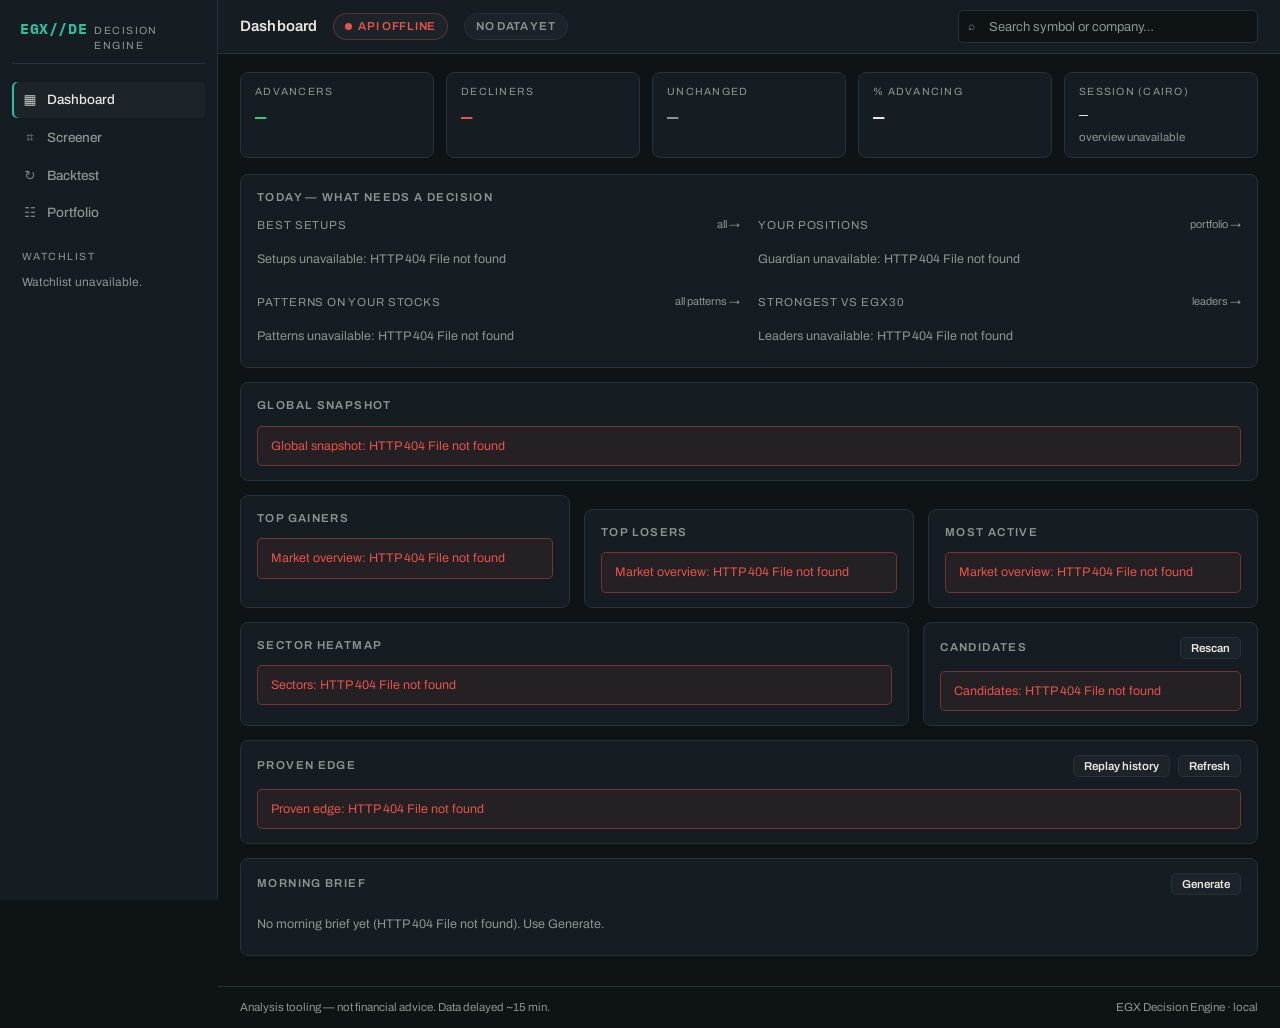
==== commit b7c3d0a7: "Add proven-edge historical replay and background job runner Introduces edge.py/replay.py to backtest" ====
--- a/web/index.html
+++ b/web/index.html
@@ -77,6 +77,19 @@
         </div>
       </div>
 
+      <div class="card" style="margin-bottom:14px">
+        <div class="card-title">
+          <span>Proven edge</span>
+          <span style="display:flex;gap:8px;align-items:center">
+            <span class="as-of muted" id="edge-asof"></span>
+            <button class="btn small" id="btn-edge-replay" title="Re-run the app's rules and pattern detector over 5 years of EGX100 history and grade every signal against EGX30 (about 25 minutes, runs in the background)">Replay history</button>
+            <button class="btn small" id="btn-edge-refresh" title="Recompute the table from the graded history and universe backtests (a few minutes, background)">Refresh</button>
+          </span>
+        </div>
+        <div id="edge-progress" class="empty-note" hidden></div>
+        <div id="edge"></div>
+      </div>
+
       <div class="card">
         <div class="card-title">
           <span>Morning brief</span>
@@ -110,7 +123,15 @@
     loadToday();
     loadCandidates(false);
     loadBrief();
+    loadEdge();
+    edgeProgress();
     document.getElementById("btn-cands-live").addEventListener("click", function () { loadCandidates(true); });
+    document.getElementById("btn-edge-replay").addEventListener("click", function () {
+      startEdgeJob("/api/edge/replay", { universe: "EGX100", period: "5y", patterns: true }, "Replay");
+    });
+    document.getElementById("btn-edge-refresh").addEventListener("click", function () {
+      startEdgeJob("/api/edge/refresh", { universe: "EGX100", period: "3y" }, "Refresh");
+    });
     document.getElementById("btn-brief").addEventListener("click", generateBrief);
   });
 
@@ -347,6 +368,53 @@
   function loadGlobal() {
     var box = document.getElementById("global-strip");
     U.load(box, function () { return API.get("/api/market/global"); }, function (c, snap) {
+      // Preferred shape: labelled groups (Egypt & commodities first). Each item
+      // shows what it is, the raw ticker as a small secondary line, the value
+      // with its unit, and the day's change. Hover an item for the one-line explanation.
+      if (snap && Array.isArray(snap.groups) && snap.groups.length) {
+        var wrap = el("div", { class: "gs-groups" });
+        snap.groups.forEach(function (g) {
+          if (!g.rows || !g.rows.length) return;
+          var row = el("div", { class: "gs-group" }, [el("div", { class: "gs-group-label", text: g.label || g.key })]);
+          var items = el("div", { class: "strip" });
+          g.rows.forEach(function (r) {
+            var chg = U.pickNum(r, U.KEYS.CHANGE);
+            var fut = r.futures || null;
+            var tip = (r.what || "") + (r.unit ? " Unit: " + r.unit + "." : "")
+              + " " + (r.source ? r.source + ": " : "Ticker ") + r.symbol + "."
+              + (fut ? " Futures: " + fut.symbol + " (" + (fut.source || "Yahoo") + ")." : "");
+            var tickerLine = r.symbol + (r.kind ? " " + r.kind : "") + (fut ? " \u00b7 " + fut.symbol + " fut" : "") + (r.unit ? " \u00b7 " + r.unit : "");
+            var numCol = el("span", { class: "gs-num" }, [
+              el("span", { class: "gs-line" }, [
+                fut ? el("span", { class: "gs-kind", text: "spot" }) : null,
+                el("span", { class: "si-val", text: fmtNum(U.pickNum(r, U.KEYS.PRICE), (r.key === "usdegp" ? 2 : undefined)) }),
+                (chg === null || chg === undefined) ? null : fmtPct(chg),
+              ]),
+            ]);
+            if (fut) {
+              var fchg = U.pickNum(fut, U.KEYS.CHANGE);
+              numCol.appendChild(el("span", { class: "gs-line gs-alt" }, [
+                el("span", { class: "gs-kind", text: "fut" }),
+                el("span", { class: "si-val", text: fmtNum(U.pickNum(fut, U.KEYS.PRICE)) }),
+                (fchg === null || fchg === undefined) ? null : fmtPct(fchg),
+              ]));
+            }
+            var it = el("span", { class: "strip-item gs-item", title: tip }, [
+              el("span", { class: "gs-text" }, [
+                el("span", { class: "gs-name", text: r.name || r.symbol }),
+                el("span", { class: "gs-ticker", text: tickerLine }),
+              ]),
+              numCol,
+            ]);
+            items.appendChild(it);
+          });
+          row.appendChild(items);
+          wrap.appendChild(row);
+        });
+        if (snap.as_of) wrap.appendChild(el("div", { class: "empty-note", text: "Egypt row: spot from TradingView, futures (front month) from Yahoo; other rows Yahoo. Delayed quotes \u00b7 as of " + String(snap.as_of).slice(0, 16).replace("T", " ") + " \u00b7 hover a tile to read what it is" }));
+        c.appendChild(wrap);
+        return;
+      }
       var strip = el("div", { class: "strip" });
       var rows = U.firstArray(snap, ["markets", "indices", "snapshot", "results", "data"]);
       if (rows) {
@@ -456,6 +524,9 @@
         ? data.candidates
         : (U.firstArray(data, ["candidates", "results"]) || []);
       if (!rows.length) { c.appendChild(el("div", { class: "empty-note", text: "No candidates from today's scans." })); return; }
+      if (data && typeof data.degraded === "string" && data.degraded) {
+        c.appendChild(el("div", { class: "warn-box", text: "\u26A0 " + data.degraded }));
+      }
 
       var tbody = el("tbody");
       rows.slice(0, 10).forEach(function (r) {
@@ -489,6 +560,101 @@
     }, { pill: "Running scanners… (can take a minute)", label: "Candidates" });
   }
 
+
+  /* ---------- proven edge ---------- */
+
+  var EDGE_VERDICT_CLASS = { edge: "buy", marginal: "neutral", negative: "sell", too_few: "" };
+  var EDGE_KIND_LABEL = { rule: "Rule", scanner: "Scanner", pattern: "Pattern" };
+  var edgePollTimer = null;
+
+  function loadEdge() {
+    var box = document.getElementById("edge");
+    U.load(box, function () { return API.get("/api/edge"); }, function (c, data) {
+      setText("edge-asof", data.as_of ? "computed " + String(data.as_of).slice(0, 16).replace("T", " ") : "never computed");
+      if (data.headline) c.appendChild(el("div", { class: "empty-note", style: { fontSize: "13px" }, text: data.headline }));
+      var rows = Array.isArray(data.rows) ? data.rows : [];
+      if (!rows.length) return;
+      var judged = rows.filter(function (r) { return r.verdict !== "too_few"; });
+      var thin = rows.length - judged.length;
+      var tbody = el("tbody");
+      judged.slice(0, 14).forEach(function (r) {
+        var metric = r.edge_metric === null || r.edge_metric === undefined ? "—"
+          : (r.kind === "rule" ? (r.edge_metric >= 0 ? "+" : "") + fmtNum(r.edge_metric, 2) + "R"
+                               : (r.edge_metric >= 0 ? "+" : "") + fmtNum(r.edge_metric, 2) + "%");
+        var basis = (r.extra && r.extra.weight_basis) ? r.extra.weight_basis : (r.extra && r.extra.summary ? r.extra.summary : "");
+        var vsRandom = (r.extra && r.extra.rate_vs_random_pp !== undefined && r.extra.rate_vs_random_pp !== null)
+          ? (r.extra.rate_vs_random_pp >= 0 ? "+" : "") + fmtNum(r.extra.rate_vs_random_pp, 1) + " pp" : "—";
+        var dir = r.extra && r.extra.direction;
+        tbody.appendChild(el("tr", {}, [
+          el("td", {}, [
+            el("span", { text: r.label || r.name, title: r.name }),
+            el("span", { class: "hit-badge", text: EDGE_KIND_LABEL[r.kind] || r.kind, style: { marginLeft: "6px" } }),
+            dir === "bearish" ? el("span", { class: "hit-badge", text: "bearish", title: "Graded on the stock falling", style: { marginLeft: "4px" } }) : null,
+            (r.extra && r.extra.sources && r.extra.sources.replay) ? el("span", { class: "hit-badge", text: "replay", title: "Measured on replayed history", style: { marginLeft: "4px" } }) : null,
+          ]),
+          el("td", { class: "num", text: String(r.n === null || r.n === undefined ? "—" : r.n) }),
+          el("td", { class: "num", text: r.hit_rate === null || r.hit_rate === undefined ? "—" : fmtNum(r.hit_rate, 0) + "%" }),
+          el("td", { class: "num", text: vsRandom, title: "Right-way rate minus what a random entry achieves over the same window" }),
+          el("td", { class: "num", text: metric, title: r.metric_label || "" }),
+          el("td", {}, [el("span", { class: "badge " + (EDGE_VERDICT_CLASS[r.verdict] || ""), text: r.verdict_text || r.verdict, title: basis })]),
+        ]));
+      });
+      c.appendChild(el("div", { class: "tbl-wrap" }, el("table", { class: "tbl" }, [
+        el("thead", {}, el("tr", {}, [
+          el("th", { text: "Rule / signal" }), el("th", { class: "num", text: "Samples" }),
+          el("th", { class: "num", text: "Win / right %" }), el("th", { class: "num", text: "vs random" }),
+          el("th", { class: "num", text: "Avg R / excess" }),
+          el("th", { text: "Verdict" }),
+        ])),
+        tbody,
+      ])));
+      var foot = [];
+      if (judged.length > 14) foot.push((judged.length - 14) + " more judged rows");
+      if (thin) foot.push(thin + " with too few samples");
+      foot.push("full table: Screener → Scorecard");
+      c.appendChild(el("div", { class: "empty-note", text: foot.join(" · ") }));
+    }, { label: "Proven edge" });
+  }
+
+  function edgeProgress() {
+    var line = document.getElementById("edge-progress");
+    API.get("/api/edge/status").then(function (s) {
+      var r = s.replay || {}, e = s.edge || {};
+      var running = r.running || e.running;
+      var txt = "";
+      if (r.running) {
+        txt = "Replaying history… " + (r.done || 0) + " / " + (r.total || "?") + " stocks" + (r.detail ? " (" + r.detail + ")" : "")
+          + (r.elapsed_s ? " · " + Math.round(r.elapsed_s / 60) + " min" : "");
+      } else if (e.running) {
+        txt = "Recomputing edge table… " + (e.phase || "") + (e.detail ? " (" + e.detail + ")" : "");
+      } else if (edgePollTimer) {
+        var err = r.error || e.error;
+        txt = err ? "Background job failed: " + err : "Done.";
+        if (!err) { loadEdge(); }
+      }
+      line.hidden = !txt;
+      line.textContent = txt;
+      document.getElementById("btn-edge-replay").disabled = !!running;
+      document.getElementById("btn-edge-refresh").disabled = !!running;
+      if (running) {
+        edgePollTimer = setTimeout(edgeProgress, 5000);
+      } else if (edgePollTimer) {
+        clearTimeout(edgePollTimer); edgePollTimer = null;
+        if (r.running === false && !r.error && r.result && r.result.signals_found !== undefined && txt === "Done.") {
+          line.textContent = "Replay done: " + r.result.signals_found + " historical signals graded. Press Refresh to rebuild the table.";
+        }
+      }
+    }).catch(function () { line.hidden = true; });
+  }
+
+  function startEdgeJob(path, body, label) {
+    API.post(path, body || {}).then(function (res) {
+      if (res && res.error && !res.started) { toast(label + ": " + res.error, "error"); return; }
+      edgePollTimer = edgePollTimer || setTimeout(edgeProgress, 400);
+      edgeProgress();
+    }).catch(function (e) { document.getElementById("edge-progress").hidden = false; document.getElementById("edge-progress").textContent = label + " failed: " + e.message; });
+  }
+
   /* ---------- morning brief ---------- */
 
   function loadBrief() {
--- a/web/assets/app.css
+++ b/web/assets/app.css
@@ -656,6 +656,16 @@
   word-break: break-word;
 }
 .empty-note { color: var(--muted); font-size: 12.5px; padding: 8px 0; }
+.warn-box {
+  border: 1px solid rgba(210, 164, 76, 0.45);
+  background: rgba(210, 164, 76, 0.08);
+  color: var(--warn);
+  border-radius: var(--radius-sm);
+  padding: 9px 12px;
+  margin-bottom: 8px;
+  font-size: 12.5px;
+  word-break: break-word;
+}
 
 /* Stock page: decision checklist + levels */
 .check-list { display: flex; flex-direction: column; gap: 8px; }
@@ -756,6 +766,20 @@
   font-size: 12px;
 }
 .strip-item .si-name { color: var(--muted); font-size: 11px; }
+/* Global snapshot: labelled groups, name over ticker, value over change */
+.gs-groups { display: flex; flex-direction: column; gap: 10px; }
+.gs-group-label { font-size: 10.5px; letter-spacing: 0.08em; text-transform: uppercase; color: var(--muted); margin-bottom: 6px; }
+.gs-item { align-items: center; gap: 14px; padding: 8px 12px; min-width: 190px; justify-content: space-between; cursor: help; }
+.gs-item .gs-text { display: flex; flex-direction: column; line-height: 1.25; }
+.gs-item .gs-name { font-size: 12.5px; font-weight: 600; }
+.gs-item .gs-ticker { font-size: 10.5px; color: var(--muted); font-family: var(--font-mono); }
+.gs-item .gs-num { display: flex; flex-direction: column; align-items: flex-end; line-height: 1.25; }
+.gs-item .gs-num .si-val { font-size: 13px; }
+.gs-item .gs-line { display: flex; gap: 6px; align-items: baseline; justify-content: flex-end; }
+.gs-item .gs-kind { font-size: 9.5px; letter-spacing: 0.06em; text-transform: uppercase; color: var(--muted); }
+.gs-item .gs-alt .si-val { font-size: 11px; color: var(--muted); }
+.gs-item .gs-alt { opacity: 0.85; }
+.gs-group:first-child .gs-item { border-color: rgba(47, 191, 160, 0.45); }
 .strip-item .si-val { font-family: var(--font-mono); font-variant-numeric: tabular-nums; }
 
 /* ---------- Brief text ---------- */
@@ -909,3 +933,13 @@
   .topbar { flex-wrap: wrap; row-gap: 6px; }
   .stock-head { flex-wrap: wrap; row-gap: 6px; }
 }
+.pat-hz { font-family: 'IBM Plex Mono', monospace; font-size: 11px; color: var(--muted); min-width: 44px; text-align: right; }
+.pat-also { font-size: 11.5px; }
+.pat-members { margin: 2px 0 2px 18px; padding-left: 8px; border-left: 2px solid var(--line); }
+.pat-sub .pat-summary { font-size: 12.5px; }
+
+.tf-toggle { display: inline-flex; border: 1px solid var(--line); border-radius: 6px; overflow: hidden; }
+.tf-btn { background: transparent; color: var(--muted); border: 0; padding: 2px 8px; font-size: 11px; font-family: 'IBM Plex Mono', monospace; cursor: pointer; }
+.tf-btn.active { background: var(--line); color: var(--text, inherit); }
+.tf-tag { font-size: 11px; font-weight: 400; margin-left: 4px; }
+.lv-w { font-size: 9.5px; padding: 0 4px; margin-left: 4px; line-height: 14px; }
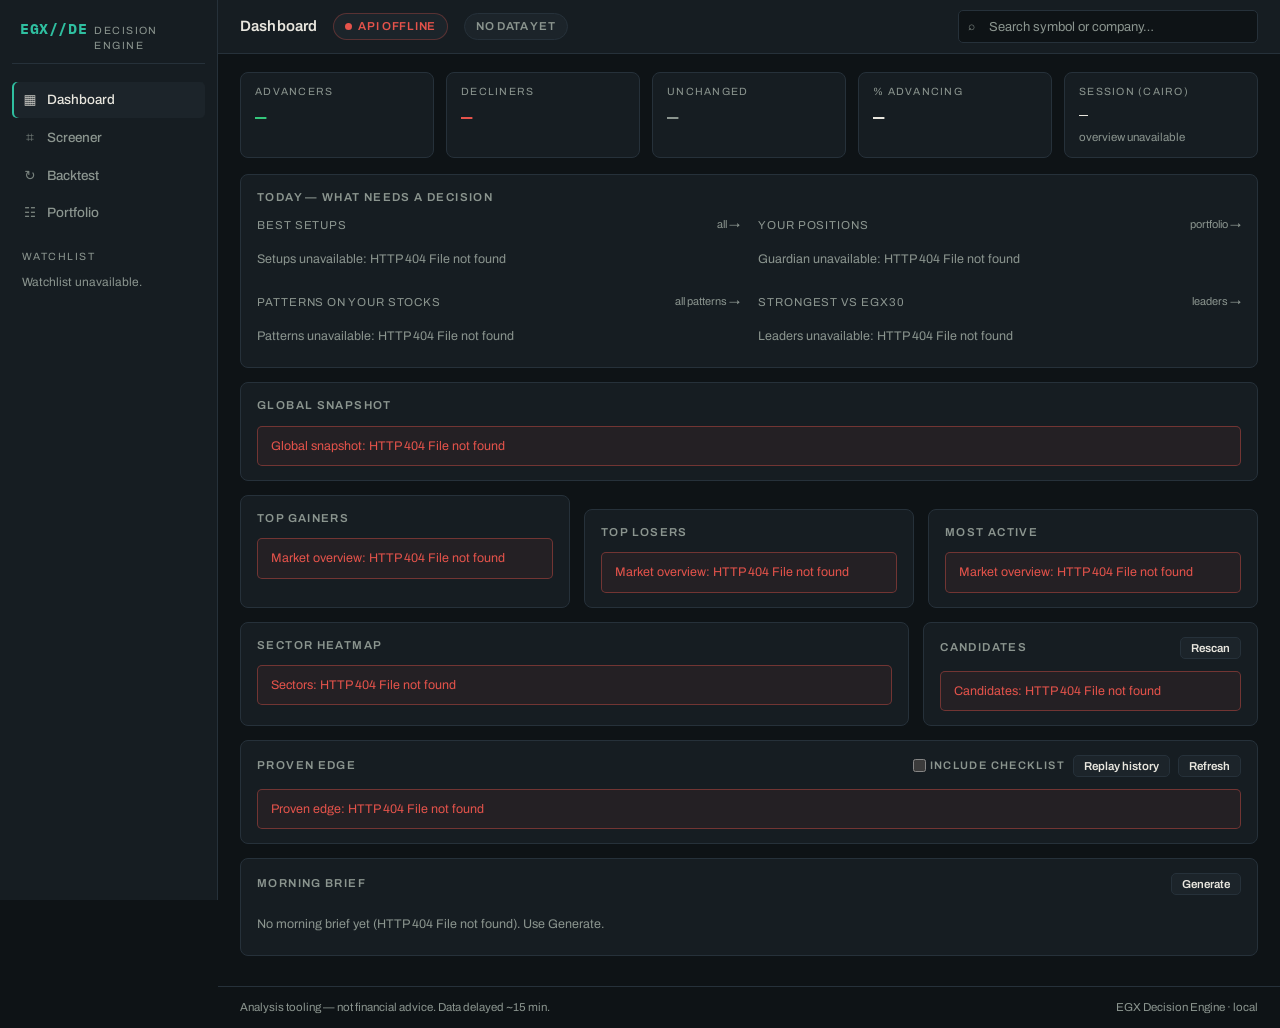
==== commit 86c9df7d: "Add sell checklist, exit plan, and event/macro snapshot scanning Adds sell_checklist.py (six-pillar " ====
--- a/web/index.html
+++ b/web/index.html
@@ -82,6 +82,7 @@
           <span>Proven edge</span>
           <span style="display:flex;gap:8px;align-items:center">
             <span class="as-of muted" id="edge-asof"></span>
+            <label class="muted" style="font-size:11px;display:flex;align-items:center;gap:4px" title="Also replay the six-pillar BUY checklist every 5 sessions, so the table can say whether a SETUP actually beats a NO SETUP (adds roughly 15 minutes)"><input type="checkbox" id="edge-replay-checklist"> include checklist</label>
             <button class="btn small" id="btn-edge-replay" title="Re-run the app's rules and pattern detector over 5 years of EGX100 history and grade every signal against EGX30 (about 25 minutes, runs in the background)">Replay history</button>
             <button class="btn small" id="btn-edge-refresh" title="Recompute the table from the graded history and universe backtests (a few minutes, background)">Refresh</button>
           </span>
@@ -127,7 +128,8 @@
     edgeProgress();
     document.getElementById("btn-cands-live").addEventListener("click", function () { loadCandidates(true); });
     document.getElementById("btn-edge-replay").addEventListener("click", function () {
-      startEdgeJob("/api/edge/replay", { universe: "EGX100", period: "5y", patterns: true }, "Replay");
+      startEdgeJob("/api/edge/replay", { universe: "EGX100", period: "5y", patterns: true,
+                                          checklist: !!document.getElementById("edge-replay-checklist").checked }, "Replay");
     });
     document.getElementById("btn-edge-refresh").addEventListener("click", function () {
       startEdgeJob("/api/edge/refresh", { universe: "EGX100", period: "3y" }, "Refresh");
@@ -564,7 +566,7 @@
   /* ---------- proven edge ---------- */
 
   var EDGE_VERDICT_CLASS = { edge: "buy", marginal: "neutral", negative: "sell", too_few: "" };
-  var EDGE_KIND_LABEL = { rule: "Rule", scanner: "Scanner", pattern: "Pattern" };
+  var EDGE_KIND_LABEL = { rule: "Rule", scanner: "Scanner", pattern: "Pattern", checklist: "Checklist" };
   var edgePollTimer = null;
 
   function loadEdge() {
@@ -572,6 +574,15 @@
     U.load(box, function () { return API.get("/api/edge"); }, function (c, data) {
       setText("edge-asof", data.as_of ? "computed " + String(data.as_of).slice(0, 16).replace("T", " ") : "never computed");
       if (data.headline) c.appendChild(el("div", { class: "empty-note", style: { fontSize: "13px" }, text: data.headline }));
+      if (data.checklist) {
+        var ck = data.checklist;
+        c.appendChild(el("div", { class: "empty-note", style: { fontSize: "12.5px" } }, [
+          el("span", { class: "badge " + (EDGE_VERDICT_CLASS[ck.verdict] || ""), text: "Buy checklist: " + (ck.verdict_text || ck.verdict) }),
+          el("span", { text: " " + (ck.text || "") }),
+        ]));
+      } else if (data.rows && data.rows.length) {
+        c.appendChild(el("div", { class: "empty-note", text: "Buy checklist not yet measured — tick 'include checklist' and press Replay history." }));
+      }
       var rows = Array.isArray(data.rows) ? data.rows : [];
       if (!rows.length) return;
       var judged = rows.filter(function (r) { return r.verdict !== "too_few"; });
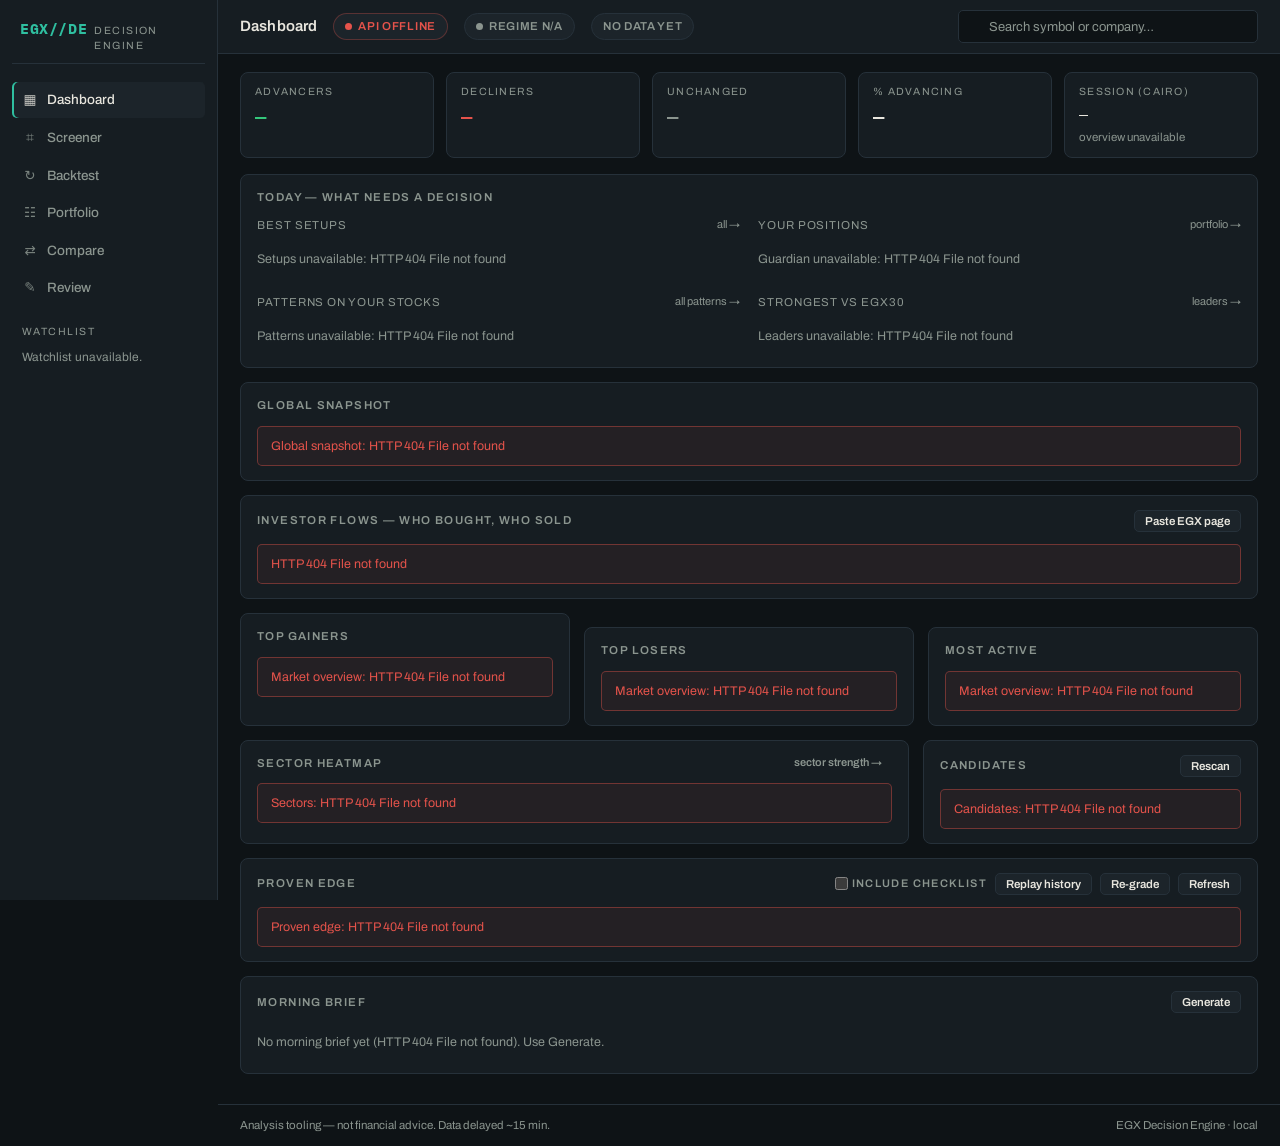
==== commit d7c75132: "Ship TA roadmap Tasks 1-9: regime, pattern edge, R:R gate, RVOL, chart overlays, weekly review, sect" ====
--- a/web/index.html
+++ b/web/index.html
@@ -51,6 +51,21 @@
         <div id="global-strip"><div class="skeleton"><div class="sk-line" style="width:70%"></div></div></div>
       </div>
 
+      <div class="card" style="margin-bottom:14px" id="flows-card">
+        <div class="card-title"><span>Investor flows — who bought, who sold</span><span style="display:flex;gap:8px;align-items:center"><span class="as-of muted" id="flows-asof"></span><button class="btn small" id="btn-flows-paste" title="EGX publishes buy / sell / net value for Egyptians, Arabs and foreigners (individuals and institutions) after every close. The page has no feed, so copy it and paste it here.">Paste EGX page</button></span></div>
+        <div id="flows-body"><div class="skeleton"><div class="sk-line" style="width:70%"></div></div></div>
+        <div id="flows-paste" hidden style="margin-top:12px;border-top:1px solid var(--line);padding-top:10px">
+          <div class="muted" style="font-size:12px;margin-bottom:8px">Open <a href="https://www.egx.com.eg/en/InvestorsTypePieChart.aspx" target="_blank" rel="noopener">EGX → Today's market watch → Investor Type</a>, press <b>Ctrl+A</b> then <b>Ctrl+C</b> on the page, click in the box below and press <b>Ctrl+V</b>. The app reads the three tables (totals, individuals, institutions) and recomputes net as buy − sell. Leave the date empty for the last trading day.</div>
+          <div class="field"><label for="flows-text">Pasted page text</label><textarea id="flows-text" rows="6" placeholder="Egyptians  1,234,567,890  1,300,000,000  65,432,110 …" style="font-family:var(--font-mono);font-size:11.5px"></textarea></div>
+          <div class="form-row" style="margin-top:8px">
+            <div class="field" style="flex:0 0 160px"><label for="flows-date">Session date</label><input type="date" id="flows-date"></div>
+            <div class="field" style="flex:0 0 200px"><label for="flows-scope">Radio selected on EGX</label><select id="flows-scope"><option value="all">All securities &amp; bonds</option><option value="securities">Securities only</option><option value="bonds">Bonds only</option></select></div>
+            <div class="field" style="flex:0 0 auto"><label>&nbsp;</label><button class="btn small primary" id="btn-flows-save">Save session</button></div>
+            <div class="field" style="flex:1"><label>&nbsp;</label><span class="muted" id="flows-msg" style="font-size:12px"></span></div>
+          </div>
+        </div>
+      </div>
+
       <div class="grid grid-3" style="margin-bottom:14px">
         <div class="card">
           <div class="card-title"><span>Top gainers</span></div>
@@ -68,7 +83,7 @@
 
       <div class="grid grid-main" style="margin-bottom:14px">
         <div class="card" style="margin:0">
-          <div class="card-title"><span>Sector heatmap</span><span class="as-of muted" id="sectors-asof"></span></div>
+          <div class="card-title"><span>Sector heatmap</span><span style="display:flex;gap:10px;align-items:center"><a class="muted today-link" href="screener.html?tab=leaders" title="Sectors ranked by 1m/3m/6m relative strength vs EGX30, and each stock's rank inside its sector">sector strength →</a><span class="as-of muted" id="sectors-asof"></span></span></div>
           <div id="heatmap"></div>
         </div>
         <div class="card" style="margin:0">
@@ -84,6 +99,7 @@
             <span class="as-of muted" id="edge-asof"></span>
             <label class="muted" style="font-size:11px;display:flex;align-items:center;gap:4px" title="Also replay the six-pillar BUY checklist every 5 sessions, so the table can say whether a SETUP actually beats a NO SETUP (adds roughly 15 minutes)"><input type="checkbox" id="edge-replay-checklist"> include checklist</label>
             <button class="btn small" id="btn-edge-replay" title="Re-run the app's rules and pattern detector over 5 years of EGX100 history and grade every signal against EGX30 (about 25 minutes, runs in the background)">Replay history</button>
+            <button class="btn small" id="btn-edge-regrade" title="Re-grade every stored signal from five years of candles: fills the 40- and 60-session horizons and stamps the market regime (bull / neutral / bear) each signal fired in. No new detection. About 25 minutes, background.">Re-grade</button>
             <button class="btn small" id="btn-edge-refresh" title="Recompute the table from the graded history and universe backtests (a few minutes, background)">Refresh</button>
           </span>
         </div>
@@ -120,6 +136,7 @@
     renderMobileNav("dashboard");
     loadOverview();
     loadGlobal();
+    loadFlows();
     loadSectors();
     loadToday();
     loadCandidates(false);
@@ -127,9 +144,13 @@
     loadEdge();
     edgeProgress();
     document.getElementById("btn-cands-live").addEventListener("click", function () { loadCandidates(true); });
+    wireFlowsPaste();
     document.getElementById("btn-edge-replay").addEventListener("click", function () {
       startEdgeJob("/api/edge/replay", { universe: "EGX100", period: "5y", patterns: true,
                                           checklist: !!document.getElementById("edge-replay-checklist").checked }, "Replay");
+    });
+    document.getElementById("btn-edge-regrade").addEventListener("click", function () {
+      startEdgeJob("/api/edge/regrade", { only_incomplete: true }, "Re-grade");
     });
     document.getElementById("btn-edge-refresh").addEventListener("click", function () {
       startEdgeJob("/api/edge/refresh", { universe: "EGX100", period: "3y" }, "Refresh");
@@ -276,21 +297,26 @@
       var mine = {};
       held.forEach(function (s) { mine[s] = "held"; });
       (res[1] || []).forEach(function (s) { if (!mine[s]) mine[s] = "watch"; });
-      return API.get("/api/screener/patterns?universe=EGX100&status=confirmed").then(function (p) {
+      // Pattern types that did worse than a random entry on EGX history are not
+      // evidence, so the decision panel never shows them (view=not_negative).
+      return API.get("/api/screener/patterns?universe=EGX100&status=confirmed&view=not_negative").then(function (p) {
         var rows = (p && Array.isArray(p.rows) ? p.rows : []).filter(function (r) {
           return mine[String(r.symbol || "").toUpperCase()] && r.category !== "candlestick" && r.direction !== "neutral";
         });
+        // proven types first, then by quality
+        rows.sort(function (a, b) { return (b.edge_verdict === "edge") - (a.edge_verdict === "edge") || (b.quality || 0) - (a.quality || 0); });
         U.clear(patBox);
         if (!rows.length) {
-          patBox.appendChild(el("div", { class: "empty-note", text: "No confirmed chart or price-action pattern on a stock you hold or watch" + (p && p.date ? " (scan of " + p.date + ")." : ".") }));
+          patBox.appendChild(el("div", { class: "empty-note", text: "No confirmed chart or price-action pattern with a usable record on a stock you hold or watch" + (p && p.date ? " (scan of " + p.date + ")." : ".") }));
           return;
         }
         var list = el("div", { class: "today-list" });
         rows.slice(0, 8).forEach(function (r) {
-          list.appendChild(el("div", { class: "today-item", title: r.note || "" }, [
+          list.appendChild(el("div", { class: "today-item", title: (r.note || "") + (r.edge_verdict === "edge" ? " — proven type on EGX history" : (r.edge_verdict === "marginal" ? " — unproven type (coin flip on EGX history)" : "")) }, [
             symLink(r.symbol),
             el("span", { class: "badge " + (r.direction === "bullish" ? "buy" : "sell"), text: r.direction }),
             el("span", { class: "today-sub", text: r.label + (mine[r.symbol] === "watch" ? " · watchlist" : "") }),
+            r.edge_verdict === "edge" ? el("span", { class: "hit-badge", text: "proven", title: "This pattern type beat a random entry on 5y of EGX history" }) : null,
           ]));
         });
         patBox.appendChild(list);
@@ -362,6 +388,114 @@
     }).catch(function (e) {
       boxes.forEach(function (b) { U.clear(b).appendChild(U.errorBox("Market overview: " + e.message)); });
       setText("st-session-sub", "overview unavailable");
+    });
+  }
+
+  /* ---------- investor flows: who bought, who sold (pasted from EGX) ---------- */
+
+  function fmtEgp(v) {
+    var n = Number(v);
+    if (v === null || v === undefined || !isFinite(n)) return "\u2014";
+    var a = Math.abs(n), sign = n < 0 ? "\u2212" : "+";
+    if (a >= 1e9) return sign + (a / 1e9).toFixed(2) + "bn";
+    if (a >= 1e6) return sign + (a / 1e6).toFixed(0) + "m";
+    return sign + Math.round(a).toLocaleString("en-US");
+  }
+  function flowTile(label, v, tip) {
+    var has = v !== null && v !== undefined;
+    var cls = !has ? "flat" : (v < 0 ? "down" : "up");
+    return el("span", { class: "strip-item gs-item flow-item", title: tip || "" }, [
+      el("span", { class: "gs-text" }, [
+        el("span", { class: "gs-name", text: label }),
+        el("span", { class: "gs-ticker", text: has ? (v < 0 ? "net sold" : "net bought") : "no data" }),
+      ]),
+      el("span", { class: "si-val " + cls, text: fmtEgp(v) + (has ? " EGP" : "") }),
+    ]);
+  }
+  function winLine(label, w) {
+    if (!w || !w.sessions) return null;
+    function part(name, key) {
+      var v = w[key];
+      if (v === null || v === undefined) return null;
+      var neg = w[key + "_neg_sessions"];
+      return el("span", { class: "flow-part" }, [
+        el("span", { text: name + " " }),
+        el("b", { class: v < 0 ? "down" : "up", text: fmtEgp(v) }),
+        el("span", { class: "muted", text: " (sold " + neg + "/" + w.sessions + ")" }),
+      ]);
+    }
+    return el("div", { class: "flow-win" }, [
+      el("span", { class: "flow-win-label", text: label }),
+      part("Foreigners", "net_foreign"), part("Arabs", "net_arab"), part("Egyptians", "net_egyptians"),
+      part("Institutions", "net_institutions"), part("Individuals", "net_individuals"),
+    ]);
+  }
+  function flowBars(series) {
+    var rows = (series || []).slice(-40);
+    var vals = rows.map(function (r) { return Number(r.net_foreign) || 0; });
+    var mx = Math.max.apply(null, vals.map(Math.abs).concat([1]));
+    var box = el("div", { class: "flow-bars", title: "Net foreign value per session, last " + rows.length + " stored sessions (green = net buying, red = net selling)" });
+    rows.forEach(function (r, i) {
+      var v = vals[i], h = Math.max(2, Math.round(Math.abs(v) / mx * 36));
+      box.appendChild(el("span", { class: "flow-bar " + (v < 0 ? "down" : "up"), style: "height:" + h + "px",
+        title: r.date + ": foreigners " + fmtEgp(v) + " EGP" }));
+    });
+    return el("div", { class: "flow-bars-wrap" }, [el("span", { class: "gs-ticker muted", text: "Foreign net, per session" }), box]);
+  }
+  function loadFlows() {
+    var box = document.getElementById("flows-body");
+    U.load(box, function () { return API.get("/api/flows"); }, function (c, s) {
+      var asof = document.getElementById("flows-asof");
+      asof.textContent = s.latest && s.latest.date ? "session " + s.latest.date + " \u00b7 " + s.stored + " stored" : "";
+      if (!s.stored) {
+        c.appendChild(el("div", { class: "muted", style: "font-size:12.5px", text: s.reading || "No investor-type data yet." }));
+        return;
+      }
+      var L = s.latest;
+      c.appendChild(el("div", { class: "strip" }, [
+        flowTile("Foreigners", L.net_foreign, "Non-Arab foreigners, individuals + institutions. The flow that moves EGX30 most."),
+        flowTile("Arabs", L.net_arab, "Arab investors (Gulf money), individuals + institutions."),
+        flowTile("Egyptians", L.net_egyptians, "Egyptian investors, individuals + institutions. Always the mirror of the other two."),
+        flowTile("Institutions", L.net_institutions, "All institutions, every nationality — the informed side."),
+        flowTile("Individuals", L.net_individuals, "All individuals, every nationality — retail."),
+      ]));
+      // One stored session has nothing to sum; the 20-line only earns its place once it differs from the 5-line.
+      var w5 = s.windows["5"] || {}, w20 = s.windows["20"] || {};
+      var wins = el("div", { class: "flow-windows" }, [
+        w5.sessions >= 2 ? winLine("Last " + w5.sessions + " sessions", w5) : null,
+        w20.sessions > 5 ? winLine("Last " + w20.sessions + " sessions", w20) : null,
+      ]);
+      if (wins.childNodes.length) c.appendChild(wins);
+      if (s.series && s.series.length > 1) c.appendChild(flowBars(s.series));
+      c.appendChild(el("div", { class: "flow-reading", text: s.reading || "" }));
+      var rm = el("a", { href: "#", class: "muted flow-remove", text: "remove session " + L.date });
+      rm.addEventListener("click", function (ev) {
+        ev.preventDefault();
+        if (!window.confirm("Remove the stored flows for " + L.date + "? You can paste it again afterwards.")) return;
+        API.del("/api/flows/" + encodeURIComponent(L.date)).then(function () { toast("Removed " + L.date + ".", "success"); loadFlows(); })
+          .catch(function (e) { toast("Remove failed: " + e.message, "error"); });
+      });
+      c.appendChild(el("div", { style: "margin-top:6px;font-size:11px" }, [rm]));
+    });
+  }
+  function wireFlowsPaste() {
+    var panel = document.getElementById("flows-paste"), btn = document.getElementById("btn-flows-paste");
+    var msg = document.getElementById("flows-msg"), text = document.getElementById("flows-text");
+    btn.addEventListener("click", function () { panel.hidden = !panel.hidden; if (!panel.hidden) text.focus(); });
+    document.getElementById("btn-flows-save").addEventListener("click", function () {
+      var body = { text: text.value, date: document.getElementById("flows-date").value || null,
+                   scope: document.getElementById("flows-scope").value };
+      if (!body.text.trim()) { msg.textContent = "Paste the page text first."; return; }
+      msg.textContent = "Reading\u2026";
+      API.post("/api/flows/paste", body).then(function (res) {
+        var warn = (res.warnings || []).length ? " Warnings: " + res.warnings.join(" ") : "";
+        msg.textContent = "Saved " + res.date + ": foreigners " + fmtEgp(res.net_foreign) + ", institutions " + fmtEgp(res.net_institutions) + " EGP." + warn;
+        toast("Investor flows saved for " + res.date + ".", "success");
+        text.value = "";
+        loadFlows();
+      }).catch(function (e) {
+        msg.textContent = "Could not read the paste: " + e.message + " Make sure you copied the whole page (Ctrl+A, Ctrl+C) with the three tables.";
+      });
     });
   }
 
@@ -539,6 +673,11 @@
         (Array.isArray(scanners) ? scanners : (typeof scanners === "string" ? [scanners] : [])).forEach(function (s) {
           badges.appendChild(el("span", { class: "hit-badge", text: String(s) }));
         });
+        var rv = U.toNum(r.rvol);
+        if (rv !== null) {
+          badges.appendChild(el("span", { class: "badge " + (rv >= 1.5 ? "up" : (rv < 0.7 ? "sell" : "neutral")), style: { marginLeft: "4px", fontSize: "10px" }, text: "RVOL " + fmtNum(rv, 1) + "×",
+            title: "Relative volume on the signal day (volume / 20-day median). Heavy = at least 1.5x. Where the record shows heavy-volume signals do better, the ranking weight is multiplied accordingly." }));
+        }
         tbody.appendChild(el("tr", {
           style: { cursor: "pointer" },
           onclick: function () { window.location.href = "stock.html?symbol=" + encodeURIComponent(sym); },
@@ -574,6 +713,28 @@
     U.load(box, function () { return API.get("/api/edge"); }, function (c, data) {
       setText("edge-asof", data.as_of ? "computed " + String(data.as_of).slice(0, 16).replace("T", " ") : "never computed");
       if (data.headline) c.appendChild(el("div", { class: "empty-note", style: { fontSize: "13px" }, text: data.headline }));
+      // Regime: which tape are we in, and which signals only work in a bull tape.
+      var rg = data.regime || null;
+      if (rg && rg.current && rg.current.state) {
+        var rst = rg.current.state;
+        var rgLine = el("div", { class: "empty-note", style: { fontSize: "12.5px" } }, [
+          el("span", { class: "badge " + (rst === "bull" ? "up" : (rst === "bear" ? "sell" : "neutral")), text: (rst === "bull" ? "Bull tape" : (rst === "bear" ? "Bear tape" : "Mixed tape")) + (rg.current.stale ? " (as of " + rg.current.date + ")" : "") }),
+          el("span", { text: " " + (rg.current.text || "") }),
+        ]);
+        c.appendChild(rgLine);
+        if (rg.measured && rg.bull_only && rg.bull_only.length) {
+          c.appendChild(el("div", { class: "empty-note", style: { fontSize: "12px" }, text: "Bull-tape only (edge in bull, none in bear): " + rg.bull_only.slice(0, 8).map(function (f) { return f.label; }).join(", ") + (rg.bull_only.length > 8 ? " +" + (rg.bull_only.length - 8) + " more" : "") + "." }));
+        } else if (!rg.measured) {
+          c.appendChild(el("div", { class: "empty-note", style: { fontSize: "12px" }, text: "Bull/bear split not measured yet — press Re-grade, then Refresh." }));
+        }
+      }
+      var vb = data.volume || null;
+      if (vb && vb.measured) {
+        var vm = vb.volume_matters || [];
+        c.appendChild(el("div", { class: "empty-note", style: { fontSize: "12px" }, text: vm.length
+          ? "Volume matters for: " + vm.slice(0, 8).map(function (f) { return f.label + " (heavy " + (f.heavy >= 0 ? "+" : "") + fmtNum(f.heavy, 1) + "% vs quiet " + (f.quiet >= 0 ? "+" : "") + fmtNum(f.quiet, 1) + "%)"; }).join(", ") + " — wait for a heavy-volume day on these."
+          : "Volume split measured: no signal shows a heavy-volume edge that quiet days lack." }));
+      }
       if (data.checklist) {
         var ck = data.checklist;
         c.appendChild(el("div", { class: "empty-note", style: { fontSize: "12.5px" } }, [
@@ -596,10 +757,20 @@
         var vsRandom = (r.extra && r.extra.rate_vs_random_pp !== undefined && r.extra.rate_vs_random_pp !== null)
           ? (r.extra.rate_vs_random_pp >= 0 ? "+" : "") + fmtNum(r.extra.rate_vs_random_pp, 1) + " pp" : "—";
         var dir = r.extra && r.extra.direction;
+        var horizon = r.extra && r.extra.horizon ? r.extra.horizon + "d" : "";
+        var br = (r.extra && r.extra.by_regime) || {};
+        function regimeCell(state) {
+          var v = br[state];
+          if (!v || v.n === null || v.n === undefined || v.edge_metric === null || v.edge_metric === undefined) return el("td", { class: "num muted", text: "—" });
+          var txt = (v.edge_metric >= 0 ? "+" : "") + fmtNum(v.edge_metric, 2) + (r.kind === "rule" ? "R" : "%");
+          var cls = v.verdict === "edge" ? "up" : (v.verdict === "negative" ? "sell" : (v.verdict === "marginal" ? "neutral" : ""));
+          return el("td", { class: "num" }, [el("span", { class: cls ? "badge " + cls : "muted", text: txt, title: state + " tape: " + v.n + " samples, verdict " + (v.verdict || "—") })]);
+        }
         tbody.appendChild(el("tr", {}, [
           el("td", {}, [
             el("span", { text: r.label || r.name, title: r.name }),
             el("span", { class: "hit-badge", text: EDGE_KIND_LABEL[r.kind] || r.kind, style: { marginLeft: "6px" } }),
+            horizon ? el("span", { class: "hit-badge", text: horizon, title: "Reference horizon this signal is judged at", style: { marginLeft: "4px" } }) : null,
             dir === "bearish" ? el("span", { class: "hit-badge", text: "bearish", title: "Graded on the stock falling", style: { marginLeft: "4px" } }) : null,
             (r.extra && r.extra.sources && r.extra.sources.replay) ? el("span", { class: "hit-badge", text: "replay", title: "Measured on replayed history", style: { marginLeft: "4px" } }) : null,
           ]),
@@ -607,6 +778,7 @@
           el("td", { class: "num", text: r.hit_rate === null || r.hit_rate === undefined ? "—" : fmtNum(r.hit_rate, 0) + "%" }),
           el("td", { class: "num", text: vsRandom, title: "Right-way rate minus what a random entry achieves over the same window" }),
           el("td", { class: "num", text: metric, title: r.metric_label || "" }),
+          regimeCell("bull"), regimeCell("bear"),
           el("td", {}, [el("span", { class: "badge " + (EDGE_VERDICT_CLASS[r.verdict] || ""), text: r.verdict_text || r.verdict, title: basis })]),
         ]));
       });
@@ -615,6 +787,8 @@
           el("th", { text: "Rule / signal" }), el("th", { class: "num", text: "Samples" }),
           el("th", { class: "num", text: "Win / right %" }), el("th", { class: "num", text: "vs random" }),
           el("th", { class: "num", text: "Avg R / excess" }),
+          el("th", { class: "num", text: "Bull tape", title: "Same measure, signals fired in a bull regime only" }),
+          el("th", { class: "num", text: "Bear tape", title: "Same measure, signals fired in a bear regime only" }),
           el("th", { text: "Verdict" }),
         ])),
         tbody,
@@ -630,22 +804,26 @@
   function edgeProgress() {
     var line = document.getElementById("edge-progress");
     API.get("/api/edge/status").then(function (s) {
-      var r = s.replay || {}, e = s.edge || {};
-      var running = r.running || e.running;
+      var r = s.replay || {}, e = s.edge || {}, g = s.regrade || {};
+      var running = r.running || e.running || g.running;
       var txt = "";
       if (r.running) {
         txt = "Replaying history… " + (r.done || 0) + " / " + (r.total || "?") + " stocks" + (r.detail ? " (" + r.detail + ")" : "")
           + (r.elapsed_s ? " · " + Math.round(r.elapsed_s / 60) + " min" : "");
+      } else if (g.running) {
+        txt = "Re-grading… " + (g.phase || "") + (g.total ? " " + (g.done || 0) + " / " + g.total + " stocks" : "") + (g.detail ? " (" + g.detail + ")" : "")
+          + (g.elapsed_s ? " · " + Math.round(g.elapsed_s / 60) + " min" : "");
       } else if (e.running) {
         txt = "Recomputing edge table… " + (e.phase || "") + (e.detail ? " (" + e.detail + ")" : "");
       } else if (edgePollTimer) {
-        var err = r.error || e.error;
+        var err = r.error || e.error || g.error;
         txt = err ? "Background job failed: " + err : "Done.";
         if (!err) { loadEdge(); }
       }
       line.hidden = !txt;
       line.textContent = txt;
       document.getElementById("btn-edge-replay").disabled = !!running;
+      document.getElementById("btn-edge-regrade").disabled = !!running;
       document.getElementById("btn-edge-refresh").disabled = !!running;
       if (running) {
         edgePollTimer = setTimeout(edgeProgress, 5000);
--- a/web/assets/app.css
+++ b/web/assets/app.css
@@ -193,6 +193,9 @@
 
 .search-box input { width: 300px; }
 
+.ac-host { position: relative; display: block; }
+.search-box .ac-host { display: inline-block; }
+.pg-field .ac-host input { width: 100%; box-sizing: border-box; }
 .ac-menu {
   display: none;
   position: absolute;
@@ -276,6 +279,8 @@
 .pill.closed { color: var(--down); border-color: rgba(229, 83, 75, 0.3); }
 .pill.closed .dot { background: var(--down); }
 .pill.loading { color: var(--muted); }
+.pill.mixed { color: var(--warn); border-color: rgba(210, 164, 76, 0.35); }
+.pill.mixed .dot { background: var(--warn); }
 
 .badge {
   display: inline-block;
@@ -346,6 +351,8 @@
   margin-bottom: 12px;
 }
 .card-title .as-of { font-weight: 400; letter-spacing: 0; text-transform: none; font-size: 11px; }
+/* Card is missing the session just traded — must not read as a normal label. */
+.card-title .as-of.stale { color: var(--warn); cursor: help; }
 
 .grid { display: grid; gap: 14px; }
 .grid-2 { grid-template-columns: repeat(2, minmax(0, 1fr)); }
@@ -611,6 +618,20 @@
 }
 .star-btn:hover { transform: scale(1.15); color: var(--warn); }
 .star-btn.on { color: var(--warn); }
+.refresh-btn {
+  background: none;
+  border: none;
+  cursor: pointer;
+  font-size: 19px;
+  line-height: 1;
+  color: var(--muted);
+  padding: 4px;
+  transition: color 0.12s, transform 0.2s;
+}
+.refresh-btn:hover { color: var(--warn); transform: rotate(90deg); }
+.refresh-btn:disabled { opacity: 0.5; cursor: progress; }
+.refresh-btn.spin { animation: refresh-spin 0.9s linear infinite; }
+@keyframes refresh-spin { to { transform: rotate(360deg); } }
 
 /* ---------- States: loading / error / empty ---------- */
 
@@ -751,6 +772,29 @@
   overflow: hidden;
 }
 .chart-box.short { height: 300px; }
+
+/* Indicator legend chips above the price chart (charts.js renderLegend). */
+.chart-legend { display: inline-flex; gap: 4px; flex-wrap: wrap; }
+.chart-chip {
+  font-family: var(--font-mono);
+  font-size: 10px;
+  letter-spacing: 0.04em;
+  text-transform: uppercase;
+  padding: 2px 7px;
+  border-radius: 999px;
+  border: 1px solid var(--line);
+  background: transparent;
+  color: var(--muted);
+  cursor: pointer;
+  opacity: 0.6;
+}
+.chart-chip.on { opacity: 1; color: var(--ink); }
+.chart-chip.on.chip-sma20 { border-color: #7FB3FF; color: #7FB3FF; }
+.chart-chip.on.chip-sma50 { border-color: #D2A44C; color: #D2A44C; }
+.chart-chip.on.chip-sma200 { border-color: #C77DFF; color: #C77DFF; }
+.chart-chip.on.chip-chandelier { border-color: var(--warn); color: var(--warn); }
+.chart-chip.on.chip-rvol { border-color: var(--up); color: var(--up); }
+.chart-chip:hover { opacity: 1; }
 
 /* ---------- Global strip ---------- */
 
@@ -943,3 +987,16 @@
 .tf-btn.active { background: var(--line); color: var(--text, inherit); }
 .tf-tag { font-size: 11px; font-weight: 400; margin-left: 4px; }
 .lv-w { font-size: 9.5px; padding: 0 4px; margin-left: 4px; line-height: 14px; }
+
+/* Investor flows card (dashboard) — who bought / who sold, pasted from EGX */
+.flow-item .si-val { font-family: var(--font-mono); font-size: 13px; }
+.flow-windows { margin-top: 10px; display: flex; flex-direction: column; gap: 4px; font-size: 12px; }
+.flow-win { display: flex; flex-wrap: wrap; gap: 4px 14px; align-items: baseline; }
+.flow-win-label { color: var(--muted); font-size: 10.5px; letter-spacing: 0.08em; text-transform: uppercase; min-width: 120px; }
+.flow-part b { font-family: var(--font-mono); font-weight: 600; }
+.flow-bars-wrap { display: flex; gap: 10px; align-items: flex-end; margin-top: 10px; }
+.flow-bars { display: flex; align-items: flex-end; gap: 3px; height: 38px; flex: 1; }
+.flow-bar { display: inline-block; flex: 1; max-width: 14px; min-height: 2px; border-radius: 2px 2px 0 0; background: var(--up); opacity: 0.85; }
+.flow-bar.down { background: var(--down); }
+.flow-reading { margin-top: 10px; font-size: 12.5px; line-height: 1.5; }
+.flow-remove:hover { color: var(--down); }
